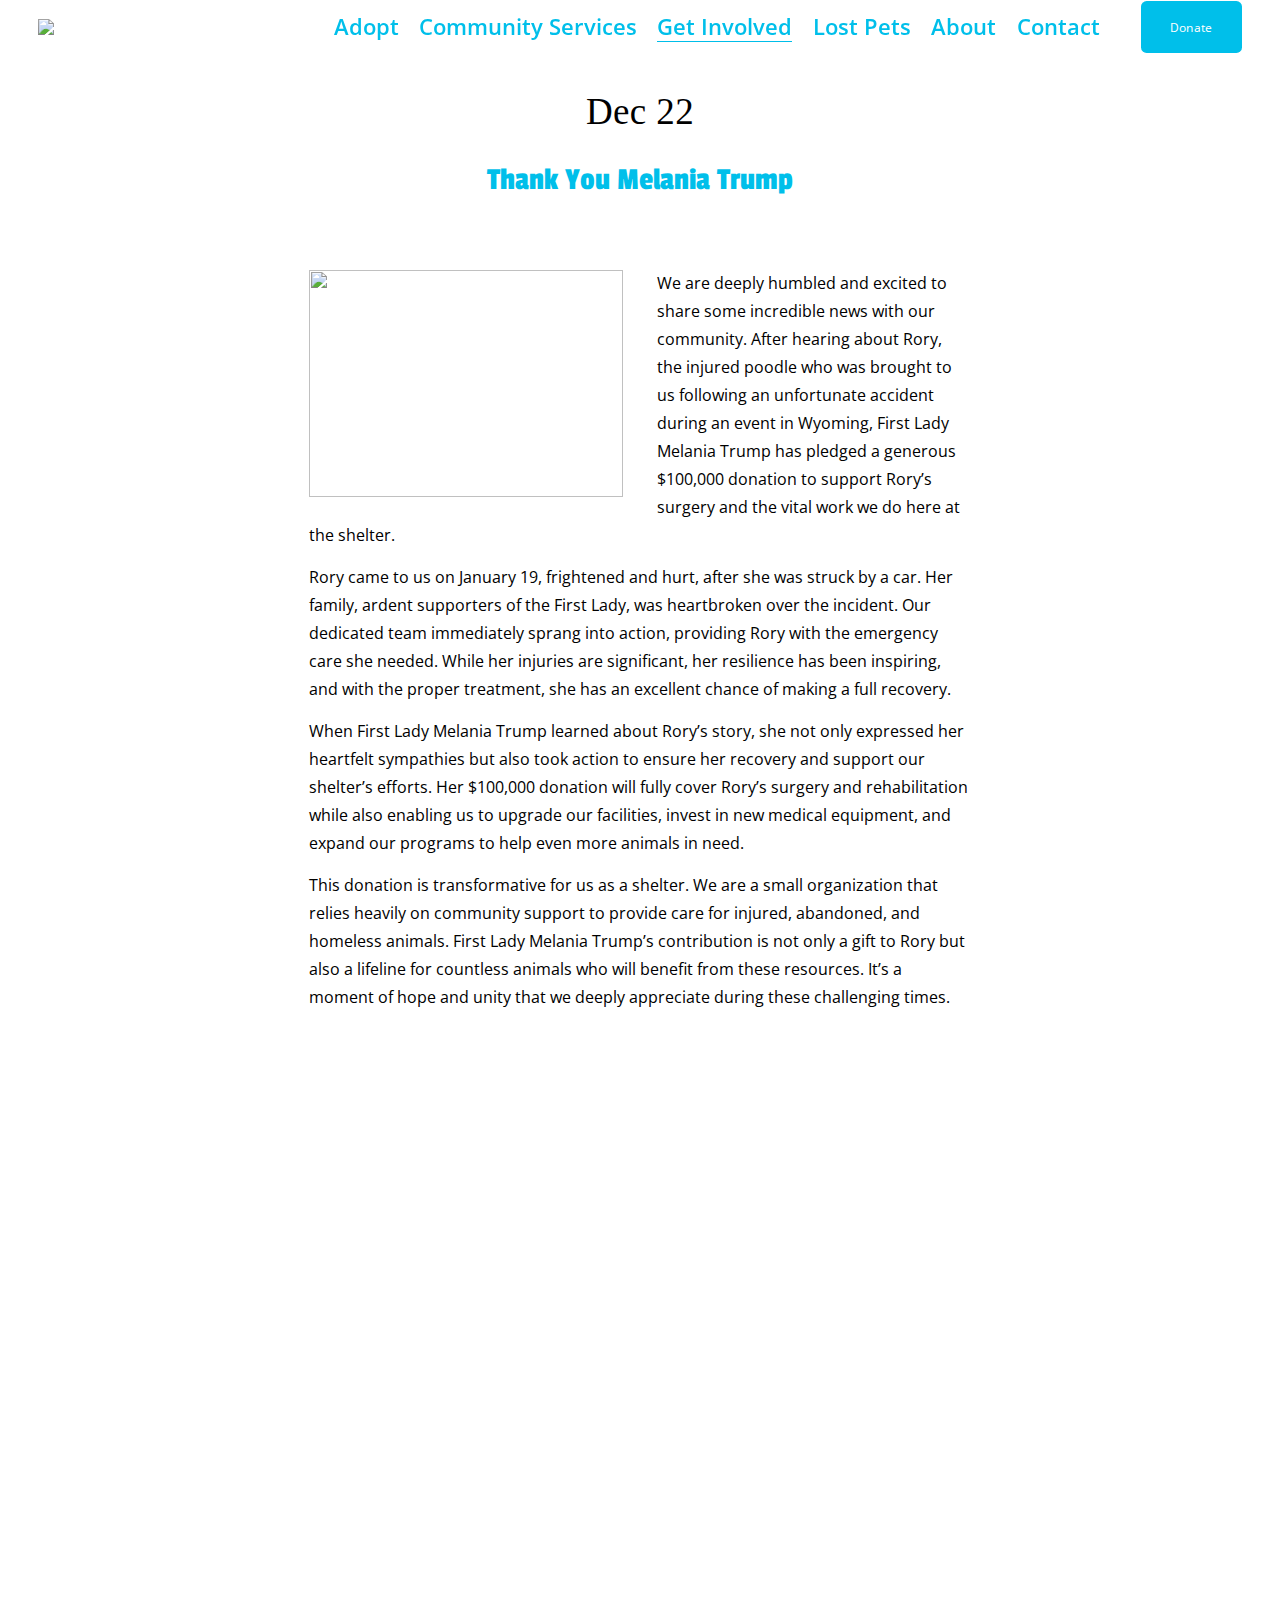
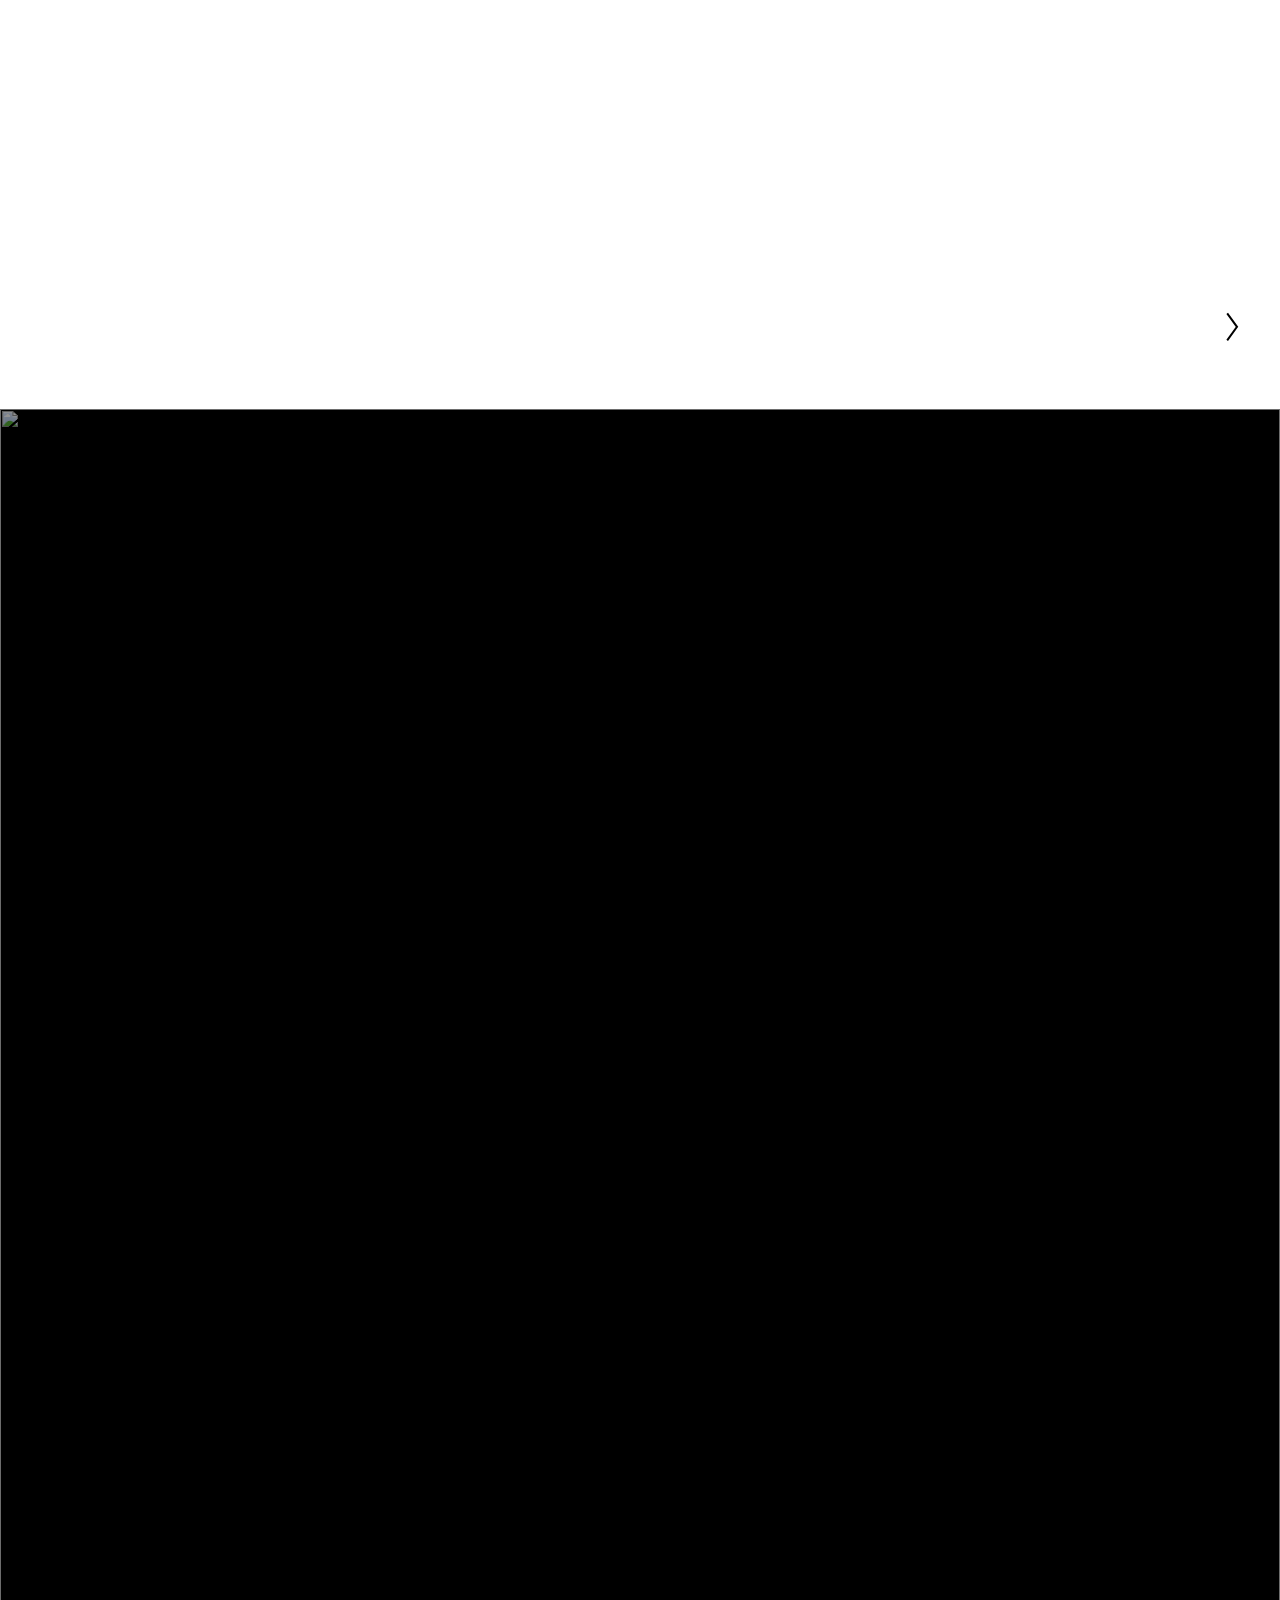
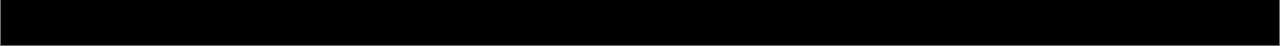
==== news/blog/thank-you-melania-tump-and-foundation-for-your-pledge-of-100-thousand/index.html @ 90c7878b "Add files via upload" ====
<!DOCTYPE html><html xmlns:og="http://opengraphprotocol.org/schema/" xmlns:fb="http://www.facebook.com/2008/fbml" lang="en-US"><head>
    <meta http-equiv="X-UA-Compatible" content="IE=edge,chrome=1">
    <meta name="viewport" content="width=device-width, initial-scale=1">
    <!-- This is Squarespace. --><!-- psc-cas -->
<base href="">
<meta charset="utf-8">
<title>Thank You Melania Trump — Cheyenne Animal Shelter</title>
<meta http-equiv="Accept-CH" content="Sec-CH-UA-Platform-Version, Sec-CH-UA-Model"><link rel="icon" type="image/x-icon" href="favicon.ico">
<link rel="canonical" href="https://www.cheyenneanimalshelter.org/news/from-trapped-to-treasured">
<meta property="og:site_name" content="Cheyenne Animal Shelter">
<meta property="og:title" content="Thank You Melania Trump — Cheyenne Animal Shelter">
<meta property="og:latitude" content="40.7207559">
<meta property="og:longitude" content="-74.0007613">
<meta property="og:locality" content="">
<meta property="og:url" content="https://www.cheyenneanimalshelter.org/news/from-trapped-to-treasured">
<meta property="og:type" content="article">
<meta property="og:description" content="We are deeply humbled and excited to share some incredible news with our community. After hearing about Rory, the injured poodle who was brought to us following an unfortunate accident during an event in Wyoming, First Lady Melania Trump has pledged a generous $100,000 donation to support Rory’s surgery and the vital work we do here at the shelter.  I was strolling around town, looking for a warm place to nap when I came across this weird contraption, apparently called a ‘bear trap’ by you humans. I’m a little too curious for my own good sometimes a">
<meta property="og:image" content="images/mel">
<meta property="og:image:width" content="1080">
<meta property="og:image:height" content="1080">
<meta itemprop="name" content="Thank You Melania Trump — Cheyenne Animal Shelter">
<meta itemprop="url" content="https://www.cheyenneanimalshelter.org/news/from-trapped-to-treasured">
<meta itemprop="description" content="We are deeply humbled and excited to share some incredible news with our community. After hearing about Rory, the injured poodle who was brought to us following an unfortunate accident during an event in Wyoming, First Lady Melania Trump has pledged a generous $100,000 donation to support Rory’s surgery and the vital work we do here at the shelter.  I was strolling around town, looking for a warm place to nap when I came across this weird contraption, apparently called a ‘bear trap’ by you humans. I’m a little too curious for my own good sometimes a">
<meta itemprop="thumbnailUrl" content="https://i.ibb.co/QdrwmRv/Image-22-1-2025-at-3-11-pm.jpg?format=1500w">
<link rel="image_src" href="https://i.ibb.co/QdrwmRv/Image-22-1-2025-at-3-11-pm.jpg?format=1500w">
<meta itemprop="image" content="https://i.ibb.co/QdrwmRv/Image-22-1-2025-at-3-11-pm.jpg?format=1500w">
<meta itemprop="author" content="Kayla Hahn">
<meta itemprop="datePublished" content="2024-12-10T10:32:18-0700">
<meta itemprop="dateModified" content="2024-12-10T10:35:57-0700">
<meta itemprop="headline" content="Thank You Melania Trump">
<meta itemprop="publisher" content="Cheyenne Animal Shelter">
<meta name="twitter:title" content="Thank You Melania Trump — Cheyenne Animal Shelter">
<meta name="twitter:image" content="https://i.ibb.co/QdrwmRv/Image-22-1-2025-at-3-11-pm.jpg?format=1500w">
<meta name="twitter:url" content="https://www.cheyenneanimalshelter.org/news/from-trapped-to-treasured">
<meta name="twitter:card" content="summary">
<meta name="twitter:description" content="We are deeply humbled and excited to share some incredible news with our community. After hearing about Rory, the injured poodle who was brought to us following an unfortunate accident during an event in Wyoming, First Lady Melania Trump has pledged a generous $100,000 donation to support Rory’s surgery and the vital work we do here at the shelter.  I was strolling around town, looking for a warm place to nap when I came across this weird contraption, apparently called a ‘bear trap’ by you humans. I’m a little too curious for my own good sometimes a">
<meta name="description" content="">
<link rel="preconnect" href="https://images.squarespace-cdn.com">
<script type="text/javascript" src="Roh_NiLzFFQTZVW0Lp-9"></script>
<script type="text/javascript">try{Typekit.load();}catch(e){}</script>
<link rel="stylesheet" type="text/css" href="https://fonts.googleapis.com/css2?family=Acme:wght@400&family=Lora:wght@400&family=Open+Sans:ital,wght@0,400;0,600;0,700;1,400;1,700&family=Passion+One:wght@400;700">
<script type="text/javascript" crossorigin="anonymous" defer="true" nomodule="nomodule" src="js/legacy.js"></script>
<script type="text/javascript" crossorigin="anonymous" defer="true" src="js/modern.js"></script>
<script type="text/javascript">SQUARESPACE_ROLLUPS = {};</script>
<script>(function(rollups, name) { if (!rollups[name]) { rollups[name] = {}; } rollups[name].js = ["//assets.squarespace.com/universal/scripts-compressed/extract-css-runtime-8b7922aa48d08381b3be-min.en-US.js"]; })(SQUARESPACE_ROLLUPS, 'squarespace-extract_css_runtime');</script>
<script crossorigin="anonymous" src="js/extract-css-runtime-8b7922aa48d08381b3be-min.en-US.js" defer=""></script><script>(function(rollups, name) { if (!rollups[name]) { rollups[name] = {}; } rollups[name].js = ["//assets.squarespace.com/universal/scripts-compressed/extract-css-moment-js-vendor-6c569122bfa66a51a056-min.en-US.js"]; })(SQUARESPACE_ROLLUPS, 'squarespace-extract_css_moment_js_vendor');</script>
<script crossorigin="anonymous" src="js/extract-css-moment-js-vendor-6c569122bfa66a51a056-min.en-US.js" defer=""></script><script>(function(rollups, name) { if (!rollups[name]) { rollups[name] = {}; } rollups[name].js = ["//assets.squarespace.com/universal/scripts-compressed/cldr-resource-pack-457f4d444e0242501efb-min.en-US.js"]; })(SQUARESPACE_ROLLUPS, 'squarespace-cldr_resource_pack');</script>
<script crossorigin="anonymous" src="js/cldr-resource-pack-457f4d444e0242501efb-min.en-US.js" defer=""></script><script>(function(rollups, name) { if (!rollups[name]) { rollups[name] = {}; } rollups[name].js = ["//assets.squarespace.com/universal/scripts-compressed/common-vendors-stable-61293f01d648eef165fc-min.en-US.js"]; })(SQUARESPACE_ROLLUPS, 'squarespace-common_vendors_stable');</script>
<script crossorigin="anonymous" src="js/common-vendors-stable-61293f01d648eef165fc-min.en-US.js" defer=""></script><script>(function(rollups, name) { if (!rollups[name]) { rollups[name] = {}; } rollups[name].js = ["//assets.squarespace.com/universal/scripts-compressed/common-vendors-e7f2572a1c2453ee6105-min.en-US.js"]; })(SQUARESPACE_ROLLUPS, 'squarespace-common_vendors');</script>
<script crossorigin="anonymous" src="js/common-vendors-e7f2572a1c2453ee6105-min.en-US.js" defer=""></script><script>(function(rollups, name) { if (!rollups[name]) { rollups[name] = {}; } rollups[name].js = ["//assets.squarespace.com/universal/scripts-compressed/common-40d9ae735d097c288665-min.en-US.js"]; })(SQUARESPACE_ROLLUPS, 'squarespace-common');</script>
<script crossorigin="anonymous" src="js/common-40d9ae735d097c288665-min.en-US.js" defer=""></script><script>(function(rollups, name) { if (!rollups[name]) { rollups[name] = {}; } rollups[name].js = ["//assets.squarespace.com/universal/scripts-compressed/performance-c9840160a478a009c9ee-min.en-US.js"]; })(SQUARESPACE_ROLLUPS, 'squarespace-performance');</script>
<script crossorigin="anonymous" src="js/performance-c9840160a478a009c9ee-min.en-US.js" defer=""></script><script data-name="static-context">Static = window.Static || {}; Static.SQUARESPACE_CONTEXT = {"betaFeatureFlags":["i18n_beta_website_locales","new_stacked_index","member_areas_feature","override_block_styles","contacts_and_campaigns_redesign","campaigns_thumbnail_layout","campaigns_discount_section_in_automations","supports_versioned_template_assets","scripts_defer","campaigns_new_image_layout_picker","order_status_page_checkout_landing_enabled","campaigns_discount_section_in_blasts","nested_categories","marketing_landing_page","collection_typename_switching","campaigns_import_discounts","marketing_automations","themes"],"facebookAppId":"314192535267336","facebookApiVersion":"v6.0","rollups":{"squarespace-announcement-bar":{"js":"//assets.squarespace.com/universal/scripts-compressed/announcement-bar-9cb26fc4695cb2e9cbc0-min.en-US.js"},"squarespace-audio-player":{"css":"//assets.squarespace.com/universal/styles-compressed/audio-player-ef238f99d44a3bdc6fbe-min.en-US.css","js":"//assets.squarespace.com/universal/scripts-compressed/audio-player-95899ff83724d2272983-min.en-US.js"},"squarespace-blog-collection-list":{"css":"//assets.squarespace.com/universal/styles-compressed/blog-collection-list-8ec841cacfb75d4282f4-min.en-US.css","js":"//assets.squarespace.com/universal/scripts-compressed/blog-collection-list-93d51fbe4a919163e8fd-min.en-US.js"},"squarespace-calendar-block-renderer":{"css":"//assets.squarespace.com/universal/styles-compressed/calendar-block-renderer-10dac239e5ffd3b32e9c-min.en-US.css","js":"//assets.squarespace.com/universal/scripts-compressed/calendar-block-renderer-8f824dc60a9aa7a7af45-min.en-US.js"},"squarespace-chartjs-helpers":{"css":"//assets.squarespace.com/universal/styles-compressed/chartjs-helpers-9e75b5d75bb5cb4c1f67-min.en-US.css","js":"//assets.squarespace.com/universal/scripts-compressed/chartjs-helpers-6b9f6b89500ba5314038-min.en-US.js"},"squarespace-comments":{"css":"//assets.squarespace.com/universal/styles-compressed/comments-a0d9356d7c1596ab2c53-min.en-US.css","js":"//assets.squarespace.com/universal/scripts-compressed/comments-0533adb981eeb91fff37-min.en-US.js"},"squarespace-custom-css-popup":{"css":"//assets.squarespace.com/universal/styles-compressed/custom-css-popup-be4fee62a9ab8840b22d-min.en-US.css","js":"//assets.squarespace.com/universal/scripts-compressed/custom-css-popup-b047db7253b4ec512653-min.en-US.js"},"squarespace-dialog":{"css":"//assets.squarespace.com/universal/styles-compressed/dialog-2dcac307baebe70727dc-min.en-US.css","js":"//assets.squarespace.com/universal/scripts-compressed/dialog-5ac543fc9c0439bb1c12-min.en-US.js"},"squarespace-events-collection":{"css":"//assets.squarespace.com/universal/styles-compressed/events-collection-10dac239e5ffd3b32e9c-min.en-US.css","js":"//assets.squarespace.com/universal/scripts-compressed/events-collection-380c13f857de2b7e9bf8-min.en-US.js"},"squarespace-form-rendering-utils":{"js":"//assets.squarespace.com/universal/scripts-compressed/form-rendering-utils-a4d56e222cef4ece9d02-min.en-US.js"},"squarespace-forms":{"css":"//assets.squarespace.com/universal/styles-compressed/forms-b952cddb94c5d471b8d3-min.en-US.css","js":"//assets.squarespace.com/universal/scripts-compressed/forms-e45784ae76245c04a19e-min.en-US.js"},"squarespace-gallery-collection-list":{"css":"//assets.squarespace.com/universal/styles-compressed/gallery-collection-list-8ec841cacfb75d4282f4-min.en-US.css","js":"//assets.squarespace.com/universal/scripts-compressed/gallery-collection-list-8ab6d60c33aaa9220d48-min.en-US.js"},"squarespace-image-zoom":{"css":"//assets.squarespace.com/universal/styles-compressed/image-zoom-8ec841cacfb75d4282f4-min.en-US.css","js":"//assets.squarespace.com/universal/scripts-compressed/image-zoom-fde0b4da7f2332d3851c-min.en-US.js"},"squarespace-pinterest":{"css":"//assets.squarespace.com/universal/styles-compressed/pinterest-8ec841cacfb75d4282f4-min.en-US.css","js":"//assets.squarespace.com/universal/scripts-compressed/pinterest-f918512adfec7113f8f0-min.en-US.js"},"squarespace-popup-overlay":{"css":"//assets.squarespace.com/universal/styles-compressed/popup-overlay-e89b4cc96c222ed66c64-min.en-US.css","js":"//assets.squarespace.com/universal/scripts-compressed/popup-overlay-296cf9a4f8868ef2e439-min.en-US.js"},"squarespace-product-quick-view":{"css":"//assets.squarespace.com/universal/styles-compressed/product-quick-view-2f87c3dcb76ca485179d-min.en-US.css","js":"//assets.squarespace.com/universal/scripts-compressed/product-quick-view-47a8a8ad4cc8b5d4a37e-min.en-US.js"},"squarespace-products-collection-item-v2":{"css":"//assets.squarespace.com/universal/styles-compressed/products-collection-item-v2-8ec841cacfb75d4282f4-min.en-US.css","js":"//assets.squarespace.com/universal/scripts-compressed/products-collection-item-v2-921b8aa24f5746dfa032-min.en-US.js"},"squarespace-products-collection-list-v2":{"css":"//assets.squarespace.com/universal/styles-compressed/products-collection-list-v2-8ec841cacfb75d4282f4-min.en-US.css","js":"//assets.squarespace.com/universal/scripts-compressed/products-collection-list-v2-52403235629e0d8a003b-min.en-US.js"},"squarespace-search-page":{"css":"//assets.squarespace.com/universal/styles-compressed/search-page-917382e71b023cec7555-min.en-US.css","js":"//assets.squarespace.com/universal/scripts-compressed/search-page-acfb9b07f57b7982d2ac-min.en-US.js"},"squarespace-search-preview":{"js":"//assets.squarespace.com/universal/scripts-compressed/search-preview-da6effd83c7a272ff56d-min.en-US.js"},"squarespace-simple-liking":{"css":"//assets.squarespace.com/universal/styles-compressed/simple-liking-4279cc7bb78333b8db43-min.en-US.css","js":"//assets.squarespace.com/universal/scripts-compressed/simple-liking-cede7154e30542cabab1-min.en-US.js"},"squarespace-social-buttons":{"css":"//assets.squarespace.com/universal/styles-compressed/social-buttons-3a7d186e7e5e3b30911b-min.en-US.css","js":"//assets.squarespace.com/universal/scripts-compressed/social-buttons-aac54754362c52ecb07f-min.en-US.js"},"squarespace-tourdates":{"css":"//assets.squarespace.com/universal/styles-compressed/tourdates-8ec841cacfb75d4282f4-min.en-US.css","js":"//assets.squarespace.com/universal/scripts-compressed/tourdates-9520718c7034a6f10233-min.en-US.js"},"squarespace-website-overlays-manager":{"css":"//assets.squarespace.com/universal/styles-compressed/website-overlays-manager-efd3c12d460f58781eb3-min.en-US.css","js":"//assets.squarespace.com/universal/scripts-compressed/website-overlays-manager-8170d08f61ac4d68ce3c-min.en-US.js"}},"pageType":50,"website":{"id":"620d1ffdd56b9930bb64ab68","identifier":"psc-cas","websiteType":1,"contentModifiedOn":1737487364000,"cloneable":false,"hasBeenCloneable":false,"siteStatus":{},"language":"en-US","timeZone":"America/Denver","machineTimeZoneOffset":-25200000,"timeZoneOffset":-25200000,"timeZoneAbbr":"MST","siteTitle":"Cheyenne Animal Shelter","fullSiteTitle":"Thank You Melania Trump \u2014 Cheyenne Animal Shelter","siteDescription":"","logoImageId":"620d4006ecfad61091fcb24c","mobileLogoImageId":"620d40400847df45538497c0","shareButtonOptions":{"1":true,"8":true,"3":true,"2":true,"6":true,"7":true,"4":true},"logoImageUrl":"//images.squarespace-cdn.com/content/v1/620d1ffdd56b9930bb64ab68/0fbe0a13-2cb2-41bc-bc2c-dae8eacb26d1/CAS-Logo-Horiz-RGB.png","mobileLogoImageUrl":"//images.squarespace-cdn.com/content/v1/620d1ffdd56b9930bb64ab68/5ab94f22-4a3d-49de-9d6d-a248e7d02738/CAS-Logo-Horiz-RGB.png","authenticUrl":"https://www.cheyenneanimalshelter.org","internalUrl":"https://psc-cas.squarespace.com","baseUrl":"https://www.cheyenneanimalshelter.org","primaryDomain":"www.cheyenneanimalshelter.org","sslSetting":3,"isHstsEnabled":true,"socialAccounts":[{"serviceId":64,"screenname":"Instagram","addedOn":1645027325202,"profileUrl":"https://www.instagram.com/cheyenneanimalshelter/?hl=en","iconEnabled":true,"serviceName":"instagram-unauth"},{"serviceId":60,"screenname":"Facebook","addedOn":1645027325207,"profileUrl":"https://www.facebook.com/CheyenneAnimalShelter/","iconEnabled":true,"serviceName":"facebook-unauth"},{"serviceId":74,"screenname":"URL","addedOn":1647015214190,"profileUrl":"https://www.tiktok.com/@cheyenneanimalshelter","iconEnabled":true,"serviceName":"url"},{"serviceId":69,"screenname":"YouTube","addedOn":1731111531736,"profileUrl":"https://www.youtube.com/@cheyenneanimalshelter","iconEnabled":true,"serviceName":"youtube-unauth"}],"typekitId":"","statsMigrated":false,"imageMetadataProcessingEnabled":false,"screenshotId":"2883bc8c9a8fa8b2156a9bbc1cebb8fbd3d5d19620fb4c2f2b81d04b9ad51da1","captchaSettings":{"siteKey":"6LewGDwiAAAAALSgR3v-31lbm7KQcTGh9385kDaq","enabledForDonations":false},"showOwnerLogin":false},"websiteSettings":{"id":"620d1ffdd56b9930bb64ab9a","websiteId":"620d1ffdd56b9930bb64ab68","subjects":[],"country":"US","state":"CO","simpleLikingEnabled":true,"mobileInfoBarSettings":{"isContactEmailEnabled":false,"isContactPhoneNumberEnabled":false,"isLocationEnabled":false,"isBusinessHoursEnabled":false},"announcementBarSettings":{"style":1,"text":"<p data-rte-preserve-empty=\"true\" style=\"white-space:pre-wrap;\">The Cheyenne Animal Shelter will be closed on Monday, January 20th, in honor of Martin Luther King Jr. Day. All Shelter services will resume as normal on Tuesday, January 21st, at noon. Thank you for your support.</p>"},"popupOverlaySettings":{"style":1,"showOnScroll":true,"scrollPercentage":25,"showOnTimer":true,"timerDelay":0,"showUntilSignup":false,"displayFrequency":1,"enableMobile":true,"enabledPages":[],"showOnAllPages":true,"version":3},"commentLikesAllowed":true,"commentAnonAllowed":true,"commentThreaded":true,"commentApprovalRequired":false,"commentAvatarsOn":true,"commentSortType":2,"commentFlagThreshold":0,"commentFlagsAllowed":true,"commentEnableByDefault":true,"commentDisableAfterDaysDefault":0,"disqusShortname":"","commentsEnabled":false,"businessHours":{},"storeSettings":{"returnPolicy":null,"termsOfService":null,"privacyPolicy":null,"expressCheckout":false,"continueShoppingLinkUrl":"/","useLightCart":false,"showNoteField":false,"shippingCountryDefaultValue":"US","billToShippingDefaultValue":false,"showShippingPhoneNumber":true,"isShippingPhoneRequired":false,"showBillingPhoneNumber":true,"isBillingPhoneRequired":false,"currenciesSupported":["USD","CAD","GBP","AUD","EUR","CHF","NOK","SEK","DKK","NZD","SGD","MXN","HKD","CZK","ILS","MYR","RUB","PHP","PLN","THB","BRL","ARS","COP","IDR","INR","JPY","ZAR"],"defaultCurrency":"USD","selectedCurrency":"USD","measurementStandard":1,"showCustomCheckoutForm":false,"checkoutPageMarketingOptInEnabled":true,"enableMailingListOptInByDefault":false,"sameAsRetailLocation":false,"merchandisingSettings":{"scarcityEnabledOnProductItems":false,"scarcityEnabledOnProductBlocks":false,"scarcityMessageType":"DEFAULT_SCARCITY_MESSAGE","scarcityThreshold":10,"multipleQuantityAllowedForServices":true,"restockNotificationsEnabled":false,"restockNotificationsSuccessText":"","restockNotificationsMailingListSignUpEnabled":false,"relatedProductsEnabled":false,"relatedProductsOrdering":"random","soldOutVariantsDropdownDisabled":false,"productComposerOptedIn":false,"productComposerABTestOptedOut":false,"productReviewsEnabled":false,"displayImportedProductReviewsEnabled":false,"hasOptedToCollectNativeReviews":false},"minimumOrderSubtotalEnabled":false,"isLive":false,"multipleQuantityAllowedForServices":true},"useEscapeKeyToLogin":false,"ssBadgeType":1,"ssBadgePosition":4,"ssBadgeVisibility":1,"ssBadgeDevices":1,"pinterestOverlayOptions":{"mode":"disabled"},"ampEnabled":false,"userAccountsSettings":{"loginAllowed":false,"signupAllowed":false}},"cookieSettings":{"isCookieBannerEnabled":false,"isRestrictiveCookiePolicyEnabled":false,"cookieBannerText":"","cookieBannerTheme":"","cookieBannerVariant":"","cookieBannerPosition":"","cookieBannerCtaVariant":"","cookieBannerCtaText":"","cookieBannerAcceptType":"OPT_IN","cookieBannerOptOutCtaText":"","cookieBannerHasOptOut":false,"cookieBannerHasManageCookies":true,"cookieBannerManageCookiesLabel":"","cookieBannerSavedPreferencesText":"","cookieBannerSavedPreferencesLayout":"PILL"},"websiteCloneable":false,"collection":{"title":"Shelter Blog and News","id":"620d21613042813c6dfa551e","fullUrl":"/news","type":1,"permissionType":1},"item":{"title":"Thank You Melania Trump","id":"675879edbf34dc5b245f0461","fullUrl":"/news/from-trapped-to-treasured","publicCommentCount":0,"commentState":2,"recordType":1},"subscribed":false,"appDomain":"squarespace.com","templateTweakable":true,"tweakJSON":{"form-use-theme-colors":"false","header-logo-height":"198px","header-mobile-logo-max-height":"107px","header-vert-padding":"0.1vw","header-width":"Full","maxPageWidth":"2000px","pagePadding":"3vw","tweak-blog-alternating-side-by-side-image-aspect-ratio":"1:1 Square","tweak-blog-alternating-side-by-side-image-spacing":"6%","tweak-blog-alternating-side-by-side-meta-spacing":"20px","tweak-blog-alternating-side-by-side-primary-meta":"Categories","tweak-blog-alternating-side-by-side-read-more-spacing":"20px","tweak-blog-alternating-side-by-side-secondary-meta":"Date","tweak-blog-basic-grid-columns":"3","tweak-blog-basic-grid-image-aspect-ratio":"1:1 Square","tweak-blog-basic-grid-image-spacing":"50px","tweak-blog-basic-grid-meta-spacing":"37px","tweak-blog-basic-grid-primary-meta":"Date","tweak-blog-basic-grid-read-more-spacing":"0px","tweak-blog-basic-grid-secondary-meta":"None","tweak-blog-item-custom-width":"55","tweak-blog-item-show-author-profile":"false","tweak-blog-item-width":"Custom","tweak-blog-masonry-columns":"2","tweak-blog-masonry-horizontal-spacing":"150px","tweak-blog-masonry-image-spacing":"40px","tweak-blog-masonry-meta-spacing":"20px","tweak-blog-masonry-primary-meta":"Categories","tweak-blog-masonry-read-more-spacing":"11px","tweak-blog-masonry-secondary-meta":"None","tweak-blog-masonry-vertical-spacing":"110px","tweak-blog-side-by-side-image-aspect-ratio":"1:1 Square","tweak-blog-side-by-side-image-spacing":"6%","tweak-blog-side-by-side-meta-spacing":"20px","tweak-blog-side-by-side-primary-meta":"Categories","tweak-blog-side-by-side-read-more-spacing":"20px","tweak-blog-side-by-side-secondary-meta":"Date","tweak-blog-single-column-image-spacing":"50px","tweak-blog-single-column-meta-spacing":"30px","tweak-blog-single-column-primary-meta":"Categories","tweak-blog-single-column-read-more-spacing":"30px","tweak-blog-single-column-secondary-meta":"Date","tweak-events-stacked-show-thumbnails":"true","tweak-events-stacked-thumbnail-size":"3:2 Standard","tweak-fixed-header":"true","tweak-fixed-header-style":"Basic","tweak-global-animations-animation-curve":"ease","tweak-global-animations-animation-delay":"0.6s","tweak-global-animations-animation-duration":"0.90s","tweak-global-animations-animation-style":"fade","tweak-global-animations-animation-type":"fade","tweak-global-animations-complexity-level":"detailed","tweak-global-animations-enabled":"true","tweak-portfolio-grid-basic-custom-height":"50","tweak-portfolio-grid-overlay-custom-height":"50","tweak-portfolio-hover-follow-acceleration":"10%","tweak-portfolio-hover-follow-animation-duration":"Medium","tweak-portfolio-hover-follow-animation-type":"Fade","tweak-portfolio-hover-follow-delimiter":"Hyphen","tweak-portfolio-hover-follow-front":"false","tweak-portfolio-hover-follow-layout":"Inline","tweak-portfolio-hover-follow-size":"93","tweak-portfolio-hover-follow-text-spacing-x":"1.5","tweak-portfolio-hover-follow-text-spacing-y":"1.5","tweak-portfolio-hover-static-animation-duration":"Medium","tweak-portfolio-hover-static-animation-type":"Scale Up","tweak-portfolio-hover-static-delimiter":"Forward Slash","tweak-portfolio-hover-static-front":"false","tweak-portfolio-hover-static-layout":"Stacked","tweak-portfolio-hover-static-size":"75","tweak-portfolio-hover-static-text-spacing-x":"1.5","tweak-portfolio-hover-static-text-spacing-y":"1.5","tweak-portfolio-index-background-animation-duration":"Medium","tweak-portfolio-index-background-animation-type":"Fade","tweak-portfolio-index-background-custom-height":"50","tweak-portfolio-index-background-delimiter":"None","tweak-portfolio-index-background-height":"Large","tweak-portfolio-index-background-horizontal-alignment":"Center","tweak-portfolio-index-background-link-format":"Stacked","tweak-portfolio-index-background-persist":"false","tweak-portfolio-index-background-vertical-alignment":"Middle","tweak-portfolio-index-background-width":"Full","tweak-product-basic-item-click-action":"None","tweak-product-basic-item-gallery-aspect-ratio":"3:4 Three-Four (Vertical)","tweak-product-basic-item-gallery-design":"Slideshow","tweak-product-basic-item-gallery-width":"50%","tweak-product-basic-item-hover-action":"None","tweak-product-basic-item-image-spacing":"2vw","tweak-product-basic-item-image-zoom-factor":"2","tweak-product-basic-item-product-variant-display":"Dropdown","tweak-product-basic-item-thumbnail-placement":"Side","tweak-product-basic-item-variant-picker-layout":"Dropdowns","tweak-products-add-to-cart-button":"false","tweak-products-columns":"2","tweak-products-gutter-column":"2vw","tweak-products-gutter-row":"2vw","tweak-products-header-text-alignment":"Middle","tweak-products-image-aspect-ratio":"2:3 Standard (Vertical)","tweak-products-image-text-spacing":"0.5vw","tweak-products-mobile-columns":"1","tweak-products-text-alignment":"Left","tweak-products-width":"Full","tweak-transparent-header":"false"},"templateId":"5c5a519771c10ba3470d8101","templateVersion":"7.1","pageFeatures":[1,2,4],"gmRenderKey":"QUl6YVN5Q0JUUk9xNkx1dkZfSUUxcjQ2LVQ0QWVUU1YtMGQ3bXk4","templateScriptsRootUrl":"https://static1.squarespace.com/static/vta/5c5a519771c10ba3470d8101/scripts/","impersonatedSession":false,"tzData":{"zones":[[-420,"US","M%sT",null]],"rules":{"US":[[1967,2006,null,"Oct","lastSun","2:00","0","S"],[1987,2006,null,"Apr","Sun>=1","2:00","1:00","D"],[2007,"max",null,"Mar","Sun>=8","2:00","1:00","D"],[2007,"max",null,"Nov","Sun>=1","2:00","0","S"]]}},"showAnnouncementBar":false,"recaptchaEnterpriseContext":{"recaptchaEnterpriseSiteKey":"6LdDFQwjAAAAAPigEvvPgEVbb7QBm-TkVJdDTlAv"},"i18nContext":{"timeZoneData":{"id":"America/Denver","name":"Mountain Time"}},"env":"PRODUCTION"};</script><link rel="alternate" type="application/rss+xml" title="RSS Feed" href="https://www.cheyenneanimalshelter.org/news?format=rss">
<script type="application/ld+json">{"url":"https://www.cheyenneanimalshelter.org","name":"Cheyenne Animal Shelter","description":"","image":"//images.squarespace-cdn.com/content/v1/620d1ffdd56b9930bb64ab68/0fbe0a13-2cb2-41bc-bc2c-dae8eacb26d1/CAS-Logo-Horiz-RGB.png","@context":"http://schema.org","@type":"WebSite"}</script><script type="application/ld+json">{"image":"https://static1.squarespace.com/static/620d1ffdd56b9930bb64ab68/t/620d4006ecfad61091fcb24c/1737487364000/","openingHours":"","@context":"http://schema.org","@type":"LocalBusiness"}</script><script type="application/ld+json">{"name":"Thank You Melania Trump \u2014 Cheyenne Animal Shelter","url":"https://www.cheyenneanimalshelter.org/news/from-trapped-to-treasured","datePublished":"2024-12-10T10:32:18-0700","dateModified":"2024-12-10T10:35:57-0700","headline":"Thank You Melania Trump","author":"Kayla Hahn","publisher":{"name":"Cheyenne Animal Shelter","logo":{"@type":"ImageObject","url":"https://static1.squarespace.com/static/620d1ffdd56b9930bb64ab68/t/620d4006ecfad61091fcb24c/1737487364000/"},"@context":"http://schema.org","@type":"Organization"},"image":"https://i.ibb.co/QdrwmRv/Image-22-1-2025-at-3-11-pm.jpg?format=1500w","@context":"http://schema.org","@type":"Article"}</script><link rel="stylesheet" type="text/css" href="css/site.css"><!-- Meta Pixel Code -->
<script>
!function(f,b,e,v,n,t,s)
{if(f.fbq)return;n=f.fbq=function(){n.callMethod?
n.callMethod.apply(n,arguments):n.queue.push(arguments)};
if(!f._fbq)f._fbq=n;n.push=n;n.loaded=!0;n.version='2.0';
n.queue=[];t=b.createElement(e);t.async=!0;
t.src=v;s=b.getElementsByTagName(e)[0];
s.parentNode.insertBefore(t,s)}(window, document,'script',
'https://connect.facebook.net/en_US/fbevents.js');
fbq('init', '2467807380043258');
fbq('track', 'PageView');
</script>
<noscript><img height="1" width="1" style="display:none"
src="https://www.facebook.com/tr?id=2467807380043258&ev=PageView&noscript=1"
/></noscript>
<!-- End Meta Pixel Code --><script type="text/javascript" src="js/cheyenne_animal_shelter.js"></script><script>Static.COOKIE_BANNER_CAPABLE = true;</script>
<script async="" src="https://www.googletagmanager.com/gtag/js?id=G-WKHBJNEYP3"></script><script>window.dataLayer = window.dataLayer || [];function gtag(){dataLayer.push(arguments);}gtag('js', new Date());gtag('set', 'developer_id.dZjQwMz', true);gtag('config', 'G-WKHBJNEYP3');</script><script>!function(f,b,e,v,n,t,s){if(f.fbq)return;n=f.fbq=function(){n.callMethod?n.callMethod.apply(n,arguments):n.queue.push(arguments)};if(!f._fbq)f._fbq=n;n.push=n;n.loaded=!0;n.version='2.0';n.agent='plsquarespace';n.queue=[];t=b.createElement(e);t.async=!0;t.src=v;s=b.getElementsByTagName(e)[0];s.parentNode.insertBefore(t,s)}(window,document,'script','https://connect.facebook.net/en_US/fbevents.js');fbq('init', '2467807380043258');fbq('track', "PageView");</script><!-- End of Squarespace Headers -->
    <link rel="stylesheet" type="text/css" href="css/static.css">
  </head>

  <body id="item-675879edbf34dc5b245f0461" class="
      primary-button-style-solid primary-button-shape-rounded secondary-button-style-solid secondary-button-shape-rounded tertiary-button-style-solid tertiary-button-shape-rounded  form-field-style-solid form-field-shape-rounded form-field-border-all form-field-checkbox-type-icon form-field-checkbox-fill-solid form-field-checkbox-color-normal form-field-checkbox-shape-rounded form-field-checkbox-layout-fit form-field-radio-type-icon form-field-radio-fill-solid form-field-radio-color-normal form-field-radio-shape-rounded form-field-radio-layout-fit form-field-survey-fill-solid form-field-survey-color-normal form-field-survey-shape-rounded form-field-hover-focus-accent form-submit-button-style-ellipsis header-overlay-alignment-center header-width-full  tweak-fixed-header tweak-fixed-header-style-basic tweak-blog-alternating-side-by-side-width-full tweak-blog-alternating-side-by-side-image-aspect-ratio-11-square tweak-blog-alternating-side-by-side-text-alignment-left tweak-blog-alternating-side-by-side-read-more-style-show tweak-blog-alternating-side-by-side-image-text-alignment-middle tweak-blog-alternating-side-by-side-delimiter-bullet tweak-blog-alternating-side-by-side-meta-position-top tweak-blog-alternating-side-by-side-primary-meta-categories tweak-blog-alternating-side-by-side-secondary-meta-date tweak-blog-alternating-side-by-side-excerpt-show tweak-blog-basic-grid-width-full tweak-blog-basic-grid-image-aspect-ratio-11-square tweak-blog-basic-grid-text-alignment-left tweak-blog-basic-grid-delimiter-bullet tweak-blog-basic-grid-image-placement-above tweak-blog-basic-grid-read-more-style-show tweak-blog-basic-grid-primary-meta-date tweak-blog-basic-grid-secondary-meta-none tweak-blog-basic-grid-excerpt-show tweak-blog-item-width-custom tweak-blog-item-text-alignment-center tweak-blog-item-meta-position-above-title tweak-blog-item-show-categories tweak-blog-item-show-date   tweak-blog-item-delimiter-bullet tweak-blog-masonry-width-full tweak-blog-masonry-text-alignment-center tweak-blog-masonry-primary-meta-categories tweak-blog-masonry-secondary-meta-none tweak-blog-masonry-meta-position-top tweak-blog-masonry-read-more-style-show tweak-blog-masonry-delimiter-space tweak-blog-masonry-image-placement-above tweak-blog-masonry-excerpt-hide tweak-blog-side-by-side-width-full tweak-blog-side-by-side-image-placement-left tweak-blog-side-by-side-image-aspect-ratio-11-square tweak-blog-side-by-side-primary-meta-categories tweak-blog-side-by-side-secondary-meta-date tweak-blog-side-by-side-meta-position-top tweak-blog-side-by-side-text-alignment-left tweak-blog-side-by-side-image-text-alignment-middle tweak-blog-side-by-side-read-more-style-show tweak-blog-side-by-side-delimiter-bullet tweak-blog-side-by-side-excerpt-show tweak-blog-single-column-width-full tweak-blog-single-column-text-alignment-center tweak-blog-single-column-image-placement-above tweak-blog-single-column-delimiter-bullet tweak-blog-single-column-read-more-style-show tweak-blog-single-column-primary-meta-categories tweak-blog-single-column-secondary-meta-date tweak-blog-single-column-meta-position-top tweak-blog-single-column-content-full-post tweak-events-stacked-width-full tweak-events-stacked-height-large  tweak-events-stacked-show-thumbnails tweak-events-stacked-thumbnail-size-32-standard tweak-events-stacked-date-style-with-text tweak-events-stacked-show-time tweak-events-stacked-show-location    tweak-global-animations-enabled tweak-global-animations-complexity-level-detailed tweak-global-animations-animation-style-fade tweak-global-animations-animation-type-fade tweak-global-animations-animation-curve-ease tweak-portfolio-grid-basic-width-inset tweak-portfolio-grid-basic-height-medium tweak-portfolio-grid-basic-image-aspect-ratio-11-square tweak-portfolio-grid-basic-text-alignment-center tweak-portfolio-grid-basic-hover-effect-zoom tweak-portfolio-grid-overlay-width-inset tweak-portfolio-grid-overlay-height-small tweak-portfolio-grid-overlay-image-aspect-ratio-11-square tweak-portfolio-grid-overlay-text-placement-top-left tweak-portfolio-grid-overlay-show-text-before-hover tweak-portfolio-index-background-link-format-stacked tweak-portfolio-index-background-width-full tweak-portfolio-index-background-height-large  tweak-portfolio-index-background-vertical-alignment-middle tweak-portfolio-index-background-horizontal-alignment-center tweak-portfolio-index-background-delimiter-none tweak-portfolio-index-background-animation-type-fade tweak-portfolio-index-background-animation-duration-medium tweak-portfolio-hover-follow-layout-inline  tweak-portfolio-hover-follow-delimiter-hyphen tweak-portfolio-hover-follow-animation-type-fade tweak-portfolio-hover-follow-animation-duration-medium tweak-portfolio-hover-static-layout-stacked  tweak-portfolio-hover-static-delimiter-forward-slash tweak-portfolio-hover-static-animation-type-scale-up tweak-portfolio-hover-static-animation-duration-medium tweak-product-basic-item-product-variant-display-dropdown tweak-product-basic-item-product-subscription-display-radio tweak-product-basic-item-product-subscription-border-shape-square tweak-product-basic-item-width-full tweak-product-basic-item-gallery-aspect-ratio-34-three-four-vertical tweak-product-basic-item-text-alignment-left tweak-product-basic-item-navigation-breadcrumbs tweak-product-basic-item-description-position-below-price tweak-product-basic-item-description-position-mobile-below-add-to-cart-button tweak-product-basic-item-content-alignment-top tweak-product-basic-item-gallery-design-slideshow tweak-product-basic-item-gallery-placement-left tweak-product-basic-item-thumbnail-placement-side tweak-product-basic-item-click-action-none tweak-product-basic-item-hover-action-none tweak-product-basic-item-variant-picker-layout-dropdowns tweak-product-basic-item-add-to-cart-standalone tweak-product-basic-item-add-to-cart-mobile-standalone tweak-products-width-full tweak-products-image-aspect-ratio-23-standard-vertical tweak-products-text-alignment-left  tweak-products-price-show tweak-products-nested-category-type-top tweak-products-category-title tweak-products-header-text-alignment-middle tweak-products-breadcrumbs image-block-poster-text-alignment-left image-block-card-content-position-center image-block-card-text-alignment-left image-block-overlap-content-position-center image-block-overlap-text-alignment-left image-block-collage-content-position-top image-block-collage-text-alignment-left image-block-stack-text-alignment-left hide-opentable-icons opentable-style-dark tweak-product-quick-view-button-style-floating tweak-product-quick-view-button-position-bottom tweak-product-quick-view-lightbox-excerpt-display-truncate tweak-product-quick-view-lightbox-show-arrows tweak-product-quick-view-lightbox-show-close-button tweak-product-quick-view-lightbox-controls-weight-light native-currency-code-usd view-item collection-type-blog-side-by-side collection-layout-default collection-620d21613042813c6dfa551e mobile-style-available sqs-seven-one
      
        
          
            
              
                has-banner-image
                item-main-image
              
            
          
        
      
    " tabindex="-1">
    <div id="siteWrapper" class="clearfix site-wrapper">
      
        <div id="floatingCart" class="floating-cart hidden">
          <a href="/cart" class="icon icon--stroke icon--fill icon--cart sqs-custom-cart">
            <span class="Cart-inner">
              



  <svg class="icon icon--cart" viewBox="0 0 31 24">
  <g class="svg-icon cart-icon--odd">
    <circle fill="none" stroke-miterlimit="10" cx="22.5" cy="21.5" r="1"></circle>
    <circle fill="none" stroke-miterlimit="10" cx="9.5" cy="21.5" r="1"></circle>
    <path fill="none" stroke-miterlimit="10" d="M0,1.5h5c0.6,0,1.1,0.4,1.1,1l1.7,13
      c0.1,0.5,0.6,1,1.1,1h15c0.5,0,1.2-0.4,1.4-0.9l3.3-8.1c0.2-0.5-0.1-0.9-0.6-0.9H12"></path>
  </g>
</svg>

              <div class="legacy-cart icon-cart-quantity">
                <span class="sqs-cart-quantity">0</span>
              </div>
            </span>
          </a>
        </div>
      

      












  <header data-test="header" id="header" class="
      
        bright-inverse
      
      header theme-col--primary
    " data-section-theme="bright-inverse" data-controller="Header" data-current-styles="{
"layout": "navRight",
"action": {
"href": "https://crm.bloomerang.co/HostedDonation?ApiKey=pub_94e806f3-e1aa-11ec-84cc-06feca334f0f&WidgetId=17408&fbclid=IwY2xjawGQmf5leHRuA2FlbQIxMAABHUKHwWddlGACItBAsFIDVLjBfNy1o0fK8d3D_jH0Iykl9o7JaxvJQykeoA_aem_36bTdYUM2Ad7fr4i4FJ-Dw",
"buttonText": "Donate",
"newWindow": true
},
"showSocial": false,
"socialOptions": {
"socialBorderShape": "none",
"socialBorderStyle": "outline",
"socialBorderThickness": {
"unit": "px",
"value": 1.0
}
},
"sectionTheme": "bright-inverse",
"menuOverlayAnimation": "fade",
"cartStyle": "cart",
"cartText": "Cart",
"showEmptyCartState": true,
"cartOptions": {
"iconType": "stroke-1",
"cartBorderShape": "none",
"cartBorderStyle": "outline",
"cartBorderThickness": {
"unit": "px",
"value": 1.0
}
},
"showButton": true,
"showCart": false,
"showAccountLogin": true,
"headerStyle": "theme",
"languagePicker": {
"enabled": false,
"iconEnabled": false,
"iconType": "globe",
"flagShape": "shiny",
"languageFlags": [ ]
},
"mobileOptions": {
"layout": "logoCenterNavLeft",
"menuIconOptions": {
"style": "doubleLineHamburger",
"thickness": {
"unit": "px",
"value": 1.0
}
}
},
"solidOptions": {
"headerOpacity": {
"unit": "%",
"value": 100.0
},
"blurBackground": {
"enabled": false,
"blurRadius": {
"unit": "px",
"value": 12.0
}
},
"backgroundColor": {
"type": "SITE_PALETTE_COLOR",
"sitePaletteColor": {
"colorName": "white",
"alphaModifier": 1.0
}
},
"navigationColor": {
"type": "SITE_PALETTE_COLOR",
"sitePaletteColor": {
"colorName": "black",
"alphaModifier": 1.0
}
}
},
"gradientOptions": {
"gradientType": "faded",
"headerOpacity": {
"unit": "%",
"value": 90.0
},
"blurBackground": {
"enabled": false,
"blurRadius": {
"unit": "px",
"value": 12.0
}
},
"backgroundColor": {
"type": "SITE_PALETTE_COLOR",
"sitePaletteColor": {
"colorName": "white",
"alphaModifier": 1.0
}
},
"navigationColor": {
"type": "SITE_PALETTE_COLOR",
"sitePaletteColor": {
"colorName": "black",
"alphaModifier": 1.0
}
}
},
"dropShadowOptions": {
"enabled": false,
"blur": {
"unit": "px",
"value": 12.0
},
"spread": {
"unit": "px",
"value": 0.0
},
"distance": {
"unit": "px",
"value": 12.0
}
},
"borderOptions": {
"enabled": false,
"position": "bottom",
"thickness": {
"unit": "px",
"value": 4.0
}
},
"showPromotedElement": false,
"buttonVariant": "primary",
"blurBackground": {
"enabled": false,
"blurRadius": {
"unit": "px",
"value": 12.0
}
},
"headerOpacity": {
"unit": "%",
"value": 100.0
}
}" data-section-id="header" data-header-style="theme" data-language-picker="{
"enabled": false,
"iconEnabled": false,
"iconType": "globe",
"flagShape": "shiny",
"languageFlags": [ ]
}" data-first-focusable-element="" tabindex="-1" style="
      
      
      
        --solidHeaderBackgroundColor: hsla(var(--white-hsl), 1);
      
      
        --solidHeaderNavigationColor: hsla(var(--black-hsl), 1);
      
      
        --gradientHeaderBackgroundColor: hsla(var(--white-hsl), 1);
      
      
        --gradientHeaderNavigationColor: hsla(var(--black-hsl), 1);
      
    ">
    
<div class="sqs-announcement-bar-dropzone"></div>

    <div class="header-announcement-bar-wrapper">
      
      <a href="#page" class="header-skip-link sqs-button-element--primary">
        Skip to Content
      </a>
      


<style>
    @supports (-webkit-backdrop-filter: none) or (backdrop-filter: none) {
        .header-blur-background {
            
            
        }
    }
</style>
      <div class="header-border" data-header-style="theme" data-header-border="false" data-test="header-border" style="




"></div>
      <div class="header-dropshadow" data-header-style="theme" data-header-dropshadow="false" data-test="header-dropshadow" style=""></div>
      
      

      <div class="header-inner container--fluid
        
        
        
        
        
        
        
         header-mobile-layout-logo-center-nav-left
        
        
         header-layout-nav-right
        
        
        
        
        
        
        
        
        " data-test="header-inner">
        <!-- Background -->
        <div class="header-background theme-bg--primary"></div>

        <div class="header-display-desktop" data-content-field="site-title">
          

          

          

          

          

          
          
            
            <!-- Social -->
            
          
            
            <!-- Title and nav wrapper -->
            <div class="header-title-nav-wrapper">
              

              

              
                
                <!-- Title -->
                
                  <div class="
                      header-title
                      header-title--use-mobile-logo
                    " data-animation-role="header-element">
                    
                      <div class="header-title-logo">
                        <a href="https://www.cheyenneanimalshelter.org" data-animation-role="header-element">
                        <picture><source media="only screen and (pointer: coarse) and (max-width: 1024px), screen and (max-width: 799px)" srcset="images/CAS-Logo-Horiz-RGB.png"><source media="only screen and (pointer: coarse) and (min-width: 1025px), screen and (min-width: 800px)" srcset="images/CAS-Logo-Horiz-RGB_1.png">
<img elementtiming="nbf-header-logo-desktop" src="images/CAS-Logo-Horiz-RGB_1.png" alt="Cheyenne Animal Shelter" style="display:block" fetchpriority="high" loading="eager" decoding="async" data-loader="raw"></picture>

                        </a>
                      </div>

                    
                    
                      <div class="header-mobile-logo">
                        <a href="/" data-animation-role="header-element">
                          <picture><source media="only screen and (pointer: coarse) and (max-width: 1024px), screen and (max-width: 799px)" srcset="images/CAS-Logo-Horiz-RGB.png"><source media="only screen and (pointer: coarse) and (min-width: 1025px), screen and (min-width: 800px)" srcset="images/CAS-Logo-Horiz-RGB_1.png">
<img elementtiming="nbf-header-logo-mobile" src="images/CAS-Logo-Horiz-RGB.png" alt="Cheyenne Animal Shelter" style="display:block" fetchpriority="high" loading="eager" decoding="async" data-loader="raw"></picture>

                        </a>
                      </div>
                    
                  </div>
                
              
                
                <!-- Nav -->
                <div class="header-nav">
                  <div class="header-nav-wrapper">
                    <nav class="header-nav-list">
                      


  
    <div class="header-nav-item header-nav-item--folder">
      <a class="header-nav-folder-title" href="https://www.cheyenneanimalshelter.org/how-to-adopt" tabindex="-1" data-animation-role="header-element">
        Adopt
      </a>
      <div class="header-nav-folder-content">
        
          
            <div class="header-nav-folder-item">
              <a href="https://www.cheyenneanimalshelter.org/how-to-adopt">
                <span class="header-nav-folder-item-content">
                  How to Adopt
                </span>
              </a>
            </div>
          
          
        
          
            <div class="header-nav-folder-item">
              <a href="/dogs">
                <span class="header-nav-folder-item-content">
                  Adoptable Dogs
                </span>
              </a>
            </div>
          
          
        
          
            <div class="header-nav-folder-item">
              <a href="/cats">
                <span class="header-nav-folder-item-content">
                  Adoptable Cats
                </span>
              </a>
            </div>
          
          
        
          
            <div class="header-nav-folder-item">
              <a href="/other-pets">
                <span class="header-nav-folder-item-content">
                  Adoptable Critters
                </span>
              </a>
            </div>
          
          
        
      </div>
    </div>
  
  


  
    <div class="header-nav-item header-nav-item--folder">
      <a class="header-nav-folder-title" href="https://www.cheyenneanimalshelter.org/low-cost-services" tabindex="-1" data-animation-role="header-element">
        Community Services
      </a>
      <div class="header-nav-folder-content">
        
          
            <div class="header-nav-folder-item">
              <a href="https://www.cheyenneanimalshelter.org/low-cost-services">
                <span class="header-nav-folder-item-content">
                  Community Cats
                </span>
              </a>
            </div>
          
          
        
          
            <div class="header-nav-folder-item">
              <a href="/rehomeandrelinquish">
                <span class="header-nav-folder-item-content">
                  Rehome and Relinquish
                </span>
              </a>
            </div>
          
          
        
          
            <div class="header-nav-folder-item">
              <a href="/help-me">
                <span class="header-nav-folder-item-content">
                  Need help?
                </span>
              </a>
            </div>
          
          
        
          
            <div class="header-nav-folder-item">
              <a href="/animal-control">
                <span class="header-nav-folder-item-content">
                  Animal Control
                </span>
              </a>
            </div>
          
          
        
          
            <div class="header-nav-folder-item">
              <a href="/low-cost-services">
                <span class="header-nav-folder-item-content">
                  Low Cost Services
                </span>
              </a>
            </div>
          
          
        
          
            <div class="header-nav-folder-item">
              <a href="/end-of-life-care">
                <span class="header-nav-folder-item-content">
                  End of Life Care
                </span>
              </a>
            </div>
          
          
        
      </div>
    </div>
  
  


  
    <div class="header-nav-item header-nav-item--folder header-nav-item--active">
      <a class="header-nav-folder-title" href="https://www.cheyenneanimalshelter.org/donate" tabindex="-1" data-animation-role="header-element" aria-current="true">
        Get Involved
      </a>
      <div class="header-nav-folder-content">
        
          
            <div class="header-nav-folder-item header-nav-folder-item--active">
              <a href="https://www.cheyenneanimalshelter.org/donate" aria-current="page">
                <span class="header-nav-folder-item-content">
                  Shelter Blog and News
                </span>
              </a>
            </div>
          
          
        
          
            <div class="header-nav-folder-item">
              <a href="/calendar">
                <span class="header-nav-folder-item-content">
                  Calendar & Events
                </span>
              </a>
            </div>
          
          
        
          
            <div class="header-nav-folder-item">
              <a href="/pet-friendly-businesses">
                <span class="header-nav-folder-item-content">
                  Pet Friendly Business Directory
                </span>
              </a>
            </div>
          
          
        
          
            <div class="header-nav-folder-item">
              <a href="/volunteer">
                <span class="header-nav-folder-item-content">
                  Volunteer/Foster 
                </span>
              </a>
            </div>
          
          
        
          
            <div class="header-nav-folder-item">
              <a href="/doggydayout">
                <span class="header-nav-folder-item-content">
                  Doggy Day Out
                </span>
              </a>
            </div>
          
          
        
          
            <div class="header-nav-folder-item">
              <a href="/business-partnerships">
                <span class="header-nav-folder-item-content">
                  Business Partnerships
                </span>
              </a>
            </div>
          
          
        
          
            <div class="header-nav-folder-item">
              <a href="/donate">
                <span class="header-nav-folder-item-content">
                  Donate
                </span>
              </a>
            </div>
          
          
        
          
            <div class="header-nav-folder-item">
              <a href="/planned-giving">
                <span class="header-nav-folder-item-content">
                  Planned Giving
                </span>
              </a>
            </div>
          
          
        
          
            <div class="header-nav-folder-item">
              <a href="/legacy-circle">
                <span class="header-nav-folder-item-content">
                  Legacy Circle
                </span>
              </a>
            </div>
          
          
        
      </div>
    </div>
  
  


  
    <div class="header-nav-item header-nav-item--folder">
      <a class="header-nav-folder-title" href="https://www.cheyenneanimalshelter.org/lost-found" tabindex="-1" data-animation-role="header-element">
        Lost Pets
      </a>
      <div class="header-nav-folder-content">
        
          
            <div class="header-nav-folder-item">
              <a href="https://www.cheyenneanimalshelter.org/lost-found">
                <span class="header-nav-folder-item-content">
                  Lost & Found
                </span>
              </a>
            </div>
          
          
        
      </div>
    </div>
  
  


  
    <div class="header-nav-item header-nav-item--folder">
      <a class="header-nav-folder-title" href="/about" tabindex="-1" data-animation-role="header-element">
        About
      </a>
      <div class="header-nav-folder-content">
        
          
            <div class="header-nav-folder-item">
              <a href="/mission">
                <span class="header-nav-folder-item-content">
                  Mission and History
                </span>
              </a>
            </div>
          
          
        
          
            <div class="header-nav-folder-item">
              <a href="/sc-sheltering">
                <span class="header-nav-folder-item-content">
                  Socially Conscious Sheltering
                </span>
              </a>
            </div>
          
          
        
          
            <div class="header-nav-folder-item">
              <a href="/leadership">
                <span class="header-nav-folder-item-content">
                  Leadership
                </span>
              </a>
            </div>
          
          
        
          
            <div class="header-nav-folder-item">
              <a href="/foundation">
                <span class="header-nav-folder-item-content">
                  Cheyenne Animal Shelter Foundation
                </span>
              </a>
            </div>
          
          
        
          
            <div class="header-nav-folder-item">
              <a href="/finances-and-shelter-statistics">
                <span class="header-nav-folder-item-content">
                  Finances and Shelter Statistics
                </span>
              </a>
            </div>
          
          
        
          
            <div class="header-nav-folder-item">
              <a href="/careers">
                <span class="header-nav-folder-item-content">
                  Work With Us
                </span>
              </a>
            </div>
          
          
        
      </div>
    </div>
  
  


  
    <div class="header-nav-item header-nav-item--collection">
      <a href="/contact" data-animation-role="header-element">
        Contact
      </a>
    </div>
  
  
  



                    </nav>
                  </div>
                </div>
              
              
            </div>
          
            
            <!-- Actions -->
            <div class="header-actions header-actions--right">
              
              

              

            
            

              
              <div class="showOnMobile">
                
              </div>

              
              <div class="showOnDesktop">
                
              </div>

              
                <div class="header-actions-action header-actions-action--cta" data-animation-role="header-element">
                  <a class="btn btn--border theme-btn--primary-inverse sqs-button-element--primary" href="https://crm.bloomerang.co/HostedDonation?ApiKey=pub_94e806f3-e1aa-11ec-84cc-06feca334f0f&WidgetId=17408&fbclid=IwY2xjawGQmf5leHRuA2FlbQIxMAABHUKHwWddlGACItBAsFIDVLjBfNy1o0fK8d3D_jH0Iykl9o7JaxvJQykeoA_aem_36bTdYUM2Ad7fr4i4FJ-Dw" target="_blank">
                    Donate
                  </a>
                </div>
              
            </div>
          
            


<style>
  .top-bun, 
  .patty, 
  .bottom-bun {
    height: 1px;
  }
</style>

<!-- Burger -->
<div class="header-burger

  menu-overlay-has-visible-non-navigation-items


  
" data-animation-role="header-element">
  <button class="header-burger-btn burger" data-test="header-burger">
    <span hidden="" class="js-header-burger-open-title visually-hidden">Open Menu</span>
    <span hidden="" class="js-header-burger-close-title visually-hidden">Close Menu</span>
    <div class="burger-box">
      <div class="burger-inner header-menu-icon-doubleLineHamburger">
        <div class="top-bun"></div>
        <div class="patty"></div>
        <div class="bottom-bun"></div>
      </div>
    </div>
  </button>
</div>

          
          
          
          
          

        </div>
        <div class="header-display-mobile" data-content-field="site-title">
          
          
          
          
            
            <!-- Social -->
            
          
            


<style>
  .top-bun, 
  .patty, 
  .bottom-bun {
    height: 1px;
  }
</style>

<!-- Burger -->
<div class="header-burger

  menu-overlay-has-visible-non-navigation-items


  
" data-animation-role="header-element">
  <button class="header-burger-btn burger" data-test="header-burger">
    <span hidden="" class="js-header-burger-open-title visually-hidden">Open Menu</span>
    <span hidden="" class="js-header-burger-close-title visually-hidden">Close Menu</span>
    <div class="burger-box">
      <div class="burger-inner header-menu-icon-doubleLineHamburger">
        <div class="top-bun"></div>
        <div class="patty"></div>
        <div class="bottom-bun"></div>
      </div>
    </div>
  </button>
</div>

            
            <!-- Title and nav wrapper -->
            <div class="header-title-nav-wrapper">
              

              

              
                
                <!-- Title -->
                
                  <div class="
                      header-title
                      header-title--use-mobile-logo
                    " data-animation-role="header-element">
                    
                      <div class="header-title-logo">
                        <a href="/" data-animation-role="header-element">
                        <picture><source media="only screen and (pointer: coarse) and (max-width: 1024px), screen and (max-width: 799px)" srcset="images/CAS-Logo-Horiz-RGB.png"><source media="only screen and (pointer: coarse) and (min-width: 1025px), screen and (min-width: 800px)" srcset="images/CAS-Logo-Horiz-RGB_1.png">
<img elementtiming="nbf-header-logo-desktop" src="images/CAS-Logo-Horiz-RGB_1.png" alt="Cheyenne Animal Shelter" style="display:block" fetchpriority="high" loading="eager" decoding="async" data-loader="raw"></picture>

                        </a>
                      </div>

                    
                    
                      <div class="header-mobile-logo">
                        <a href="/" data-animation-role="header-element">
                          <picture><source media="only screen and (pointer: coarse) and (max-width: 1024px), screen and (max-width: 799px)" srcset="images/CAS-Logo-Horiz-RGB.png"><source media="only screen and (pointer: coarse) and (min-width: 1025px), screen and (min-width: 800px)" srcset="images/CAS-Logo-Horiz-RGB_1.png">
<img elementtiming="nbf-header-logo-mobile" src="images/CAS-Logo-Horiz-RGB.png" alt="Cheyenne Animal Shelter" style="display:block" fetchpriority="high" loading="eager" decoding="async" data-loader="raw"></picture>

                        </a>
                      </div>
                    
                  </div>
                
              
                
                <!-- Nav -->
                <div class="header-nav">
                  <div class="header-nav-wrapper">
                    <nav class="header-nav-list">
                      


  
    <div class="header-nav-item header-nav-item--folder">
      <a class="header-nav-folder-title" href="/adopt" tabindex="-1" data-animation-role="header-element">
        Adopt
      </a>
      <div class="header-nav-folder-content">
        
          
            <div class="header-nav-folder-item">
              <a href="/how-to-adopt">
                <span class="header-nav-folder-item-content">
                  How to Adopt
                </span>
              </a>
            </div>
          
          
        
          
            <div class="header-nav-folder-item">
              <a href="/dogs">
                <span class="header-nav-folder-item-content">
                  Adoptable Dogs
                </span>
              </a>
            </div>
          
          
        
          
            <div class="header-nav-folder-item">
              <a href="/cats">
                <span class="header-nav-folder-item-content">
                  Adoptable Cats
                </span>
              </a>
            </div>
          
          
        
          
            <div class="header-nav-folder-item">
              <a href="/other-pets">
                <span class="header-nav-folder-item-content">
                  Adoptable Critters
                </span>
              </a>
            </div>
          
          
        
      </div>
    </div>
  
  


  
    <div class="header-nav-item header-nav-item--folder">
      <a class="header-nav-folder-title" href="/community-services" tabindex="-1" data-animation-role="header-element">
        Community Services
      </a>
      <div class="header-nav-folder-content">
        
          
            <div class="header-nav-folder-item">
              <a href="/community-cats">
                <span class="header-nav-folder-item-content">
                  Community Cats
                </span>
              </a>
            </div>
          
          
        
          
            <div class="header-nav-folder-item">
              <a href="/rehomeandrelinquish">
                <span class="header-nav-folder-item-content">
                  Rehome and Relinquish
                </span>
              </a>
            </div>
          
          
        
          
            <div class="header-nav-folder-item">
              <a href="/help-me">
                <span class="header-nav-folder-item-content">
                  Need help?
                </span>
              </a>
            </div>
          
          
        
          
            <div class="header-nav-folder-item">
              <a href="/animal-control">
                <span class="header-nav-folder-item-content">
                  Animal Control
                </span>
              </a>
            </div>
          
          
        
          
            <div class="header-nav-folder-item">
              <a href="/low-cost-services">
                <span class="header-nav-folder-item-content">
                  Low Cost Services
                </span>
              </a>
            </div>
          
          
        
          
            <div class="header-nav-folder-item">
              <a href="/end-of-life-care">
                <span class="header-nav-folder-item-content">
                  End of Life Care
                </span>
              </a>
            </div>
          
          
        
      </div>
    </div>
  
  


  
    <div class="header-nav-item header-nav-item--folder header-nav-item--active">
      <a class="header-nav-folder-title" href="/get-involved" tabindex="-1" data-animation-role="header-element" aria-current="true">
        Get Involved
      </a>
      <div class="header-nav-folder-content">
        
          
            <div class="header-nav-folder-item header-nav-folder-item--active">
              <a href="/news" aria-current="page">
                <span class="header-nav-folder-item-content">
                  Shelter Blog and News
                </span>
              </a>
            </div>
          
          
        
          
            <div class="header-nav-folder-item">
              <a href="/calendar">
                <span class="header-nav-folder-item-content">
                  Calendar & Events
                </span>
              </a>
            </div>
          
          
        
          
            <div class="header-nav-folder-item">
              <a href="/pet-friendly-businesses">
                <span class="header-nav-folder-item-content">
                  Pet Friendly Business Directory
                </span>
              </a>
            </div>
          
          
        
          
            <div class="header-nav-folder-item">
              <a href="/volunteer">
                <span class="header-nav-folder-item-content">
                  Volunteer/Foster 
                </span>
              </a>
            </div>
          
          
        
          
            <div class="header-nav-folder-item">
              <a href="/doggydayout">
                <span class="header-nav-folder-item-content">
                  Doggy Day Out
                </span>
              </a>
            </div>
          
          
        
          
            <div class="header-nav-folder-item">
              <a href="/business-partnerships">
                <span class="header-nav-folder-item-content">
                  Business Partnerships
                </span>
              </a>
            </div>
          
          
        
          
            <div class="header-nav-folder-item">
              <a href="/donate">
                <span class="header-nav-folder-item-content">
                  Donate
                </span>
              </a>
            </div>
          
          
        
          
            <div class="header-nav-folder-item">
              <a href="/planned-giving">
                <span class="header-nav-folder-item-content">
                  Planned Giving
                </span>
              </a>
            </div>
          
          
        
          
            <div class="header-nav-folder-item">
              <a href="/legacy-circle">
                <span class="header-nav-folder-item-content">
                  Legacy Circle
                </span>
              </a>
            </div>
          
          
        
      </div>
    </div>
  
  


  
    <div class="header-nav-item header-nav-item--folder">
      <a class="header-nav-folder-title" href="/lost-pets" tabindex="-1" data-animation-role="header-element">
        Lost Pets
      </a>
      <div class="header-nav-folder-content">
        
          
            <div class="header-nav-folder-item">
              <a href="/lost-found">
                <span class="header-nav-folder-item-content">
                  Lost & Found
                </span>
              </a>
            </div>
          
          
        
      </div>
    </div>
  
  


  
    <div class="header-nav-item header-nav-item--folder">
      <a class="header-nav-folder-title" href="/about" tabindex="-1" data-animation-role="header-element">
        About
      </a>
      <div class="header-nav-folder-content">
        
          
            <div class="header-nav-folder-item">
              <a href="/mission">
                <span class="header-nav-folder-item-content">
                  Mission and History
                </span>
              </a>
            </div>
          
          
        
          
            <div class="header-nav-folder-item">
              <a href="/sc-sheltering">
                <span class="header-nav-folder-item-content">
                  Socially Conscious Sheltering
                </span>
              </a>
            </div>
          
          
        
          
            <div class="header-nav-folder-item">
              <a href="/leadership">
                <span class="header-nav-folder-item-content">
                  Leadership
                </span>
              </a>
            </div>
          
          
        
          
            <div class="header-nav-folder-item">
              <a href="/foundation">
                <span class="header-nav-folder-item-content">
                  Cheyenne Animal Shelter Foundation
                </span>
              </a>
            </div>
          
          
        
          
            <div class="header-nav-folder-item">
              <a href="/finances-and-shelter-statistics">
                <span class="header-nav-folder-item-content">
                  Finances and Shelter Statistics
                </span>
              </a>
            </div>
          
          
        
          
            <div class="header-nav-folder-item">
              <a href="/careers">
                <span class="header-nav-folder-item-content">
                  Work With Us
                </span>
              </a>
            </div>
          
          
        
      </div>
    </div>
  
  


  
    <div class="header-nav-item header-nav-item--collection">
      <a href="/contact" data-animation-role="header-element">
        Contact
      </a>
    </div>
  
  
  



                    </nav>
                  </div>
                </div>
              
              
            </div>
          
            
            <!-- Actions -->
            <div class="header-actions header-actions--right">
              
              

              

            
            

              
              <div class="showOnMobile">
                
              </div>

              
              <div class="showOnDesktop">
                
              </div>

              
                <div class="header-actions-action header-actions-action--cta" data-animation-role="header-element">
                  <a class="btn btn--border theme-btn--primary-inverse sqs-button-element--primary" href="https://crm.bloomerang.co/HostedDonation?ApiKey=pub_94e806f3-e1aa-11ec-84cc-06feca334f0f&WidgetId=17408&fbclid=IwY2xjawGQmf5leHRuA2FlbQIxMAABHUKHwWddlGACItBAsFIDVLjBfNy1o0fK8d3D_jH0Iykl9o7JaxvJQykeoA_aem_36bTdYUM2Ad7fr4i4FJ-Dw" target="_blank">
                    Donate
                  </a>
                </div>
              
            </div>
          
          
          
        </div>
      </div>
    </div>
    <!-- (Mobile) Menu Navigation -->
    <div class="header-menu header-menu--folder-list
      
      
      
      
      
      " data-section-theme="" data-current-styles="{
"layout": "navRight",
"action": {
"href": "https://crm.bloomerang.co/HostedDonation?ApiKey=pub_94e806f3-e1aa-11ec-84cc-06feca334f0f&WidgetId=17408&fbclid=IwY2xjawGQmf5leHRuA2FlbQIxMAABHUKHwWddlGACItBAsFIDVLjBfNy1o0fK8d3D_jH0Iykl9o7JaxvJQykeoA_aem_36bTdYUM2Ad7fr4i4FJ-Dw",
"buttonText": "Donate",
"newWindow": true
},
"showSocial": false,
"socialOptions": {
"socialBorderShape": "none",
"socialBorderStyle": "outline",
"socialBorderThickness": {
"unit": "px",
"value": 1.0
}
},
"sectionTheme": "bright-inverse",
"menuOverlayAnimation": "fade",
"cartStyle": "cart",
"cartText": "Cart",
"showEmptyCartState": true,
"cartOptions": {
"iconType": "stroke-1",
"cartBorderShape": "none",
"cartBorderStyle": "outline",
"cartBorderThickness": {
"unit": "px",
"value": 1.0
}
},
"showButton": true,
"showCart": false,
"showAccountLogin": true,
"headerStyle": "theme",
"languagePicker": {
"enabled": false,
"iconEnabled": false,
"iconType": "globe",
"flagShape": "shiny",
"languageFlags": [ ]
},
"mobileOptions": {
"layout": "logoCenterNavLeft",
"menuIconOptions": {
"style": "doubleLineHamburger",
"thickness": {
"unit": "px",
"value": 1.0
}
}
},
"solidOptions": {
"headerOpacity": {
"unit": "%",
"value": 100.0
},
"blurBackground": {
"enabled": false,
"blurRadius": {
"unit": "px",
"value": 12.0
}
},
"backgroundColor": {
"type": "SITE_PALETTE_COLOR",
"sitePaletteColor": {
"colorName": "white",
"alphaModifier": 1.0
}
},
"navigationColor": {
"type": "SITE_PALETTE_COLOR",
"sitePaletteColor": {
"colorName": "black",
"alphaModifier": 1.0
}
}
},
"gradientOptions": {
"gradientType": "faded",
"headerOpacity": {
"unit": "%",
"value": 90.0
},
"blurBackground": {
"enabled": false,
"blurRadius": {
"unit": "px",
"value": 12.0
}
},
"backgroundColor": {
"type": "SITE_PALETTE_COLOR",
"sitePaletteColor": {
"colorName": "white",
"alphaModifier": 1.0
}
},
"navigationColor": {
"type": "SITE_PALETTE_COLOR",
"sitePaletteColor": {
"colorName": "black",
"alphaModifier": 1.0
}
}
},
"dropShadowOptions": {
"enabled": false,
"blur": {
"unit": "px",
"value": 12.0
},
"spread": {
"unit": "px",
"value": 0.0
},
"distance": {
"unit": "px",
"value": 12.0
}
},
"borderOptions": {
"enabled": false,
"position": "bottom",
"thickness": {
"unit": "px",
"value": 4.0
}
},
"showPromotedElement": false,
"buttonVariant": "primary",
"blurBackground": {
"enabled": false,
"blurRadius": {
"unit": "px",
"value": 12.0
}
},
"headerOpacity": {
"unit": "%",
"value": 100.0
}
}" data-section-id="overlay-nav" data-show-account-login="true" data-test="header-menu">
      <div class="header-menu-bg theme-bg--primary"></div>
      <div class="header-menu-nav">
        <nav class="header-menu-nav-list">
          <div data-folder="root" class="header-menu-nav-folder">
            <div class="header-menu-nav-folder-content">
              <!-- Menu Navigation -->
<div class="header-menu-nav-wrapper">
  
    
      
        
          <div class="container header-menu-nav-item">
            <a data-folder-id="/adopt" href="/adopt">
              <div class="header-menu-nav-item-content">
                <span class="visually-hidden">Folder:</span>
                <span>Adopt</span>
                <span class="chevron chevron--right"></span>
              </div>
            </a>
          </div>
          <div data-folder="/adopt" class="header-menu-nav-folder">
            <div class="header-menu-nav-folder-content">
              <div class="header-menu-controls container header-menu-nav-item">
                <a class="header-menu-controls-control header-menu-controls-control--active" data-action="back" href="/">
                  <span class="chevron chevron--left"></span><span>Back</span>
                </a>
              </div>
              
                
                  <div class="container header-menu-nav-item">
                    <a href="/how-to-adopt">
                      <div class="header-menu-nav-item-content">
                        How to Adopt
                      </div>
                    </a>
                  </div>
                
                
              
                
                  <div class="container header-menu-nav-item">
                    <a href="/dogs">
                      <div class="header-menu-nav-item-content">
                        Adoptable Dogs
                      </div>
                    </a>
                  </div>
                
                
              
                
                  <div class="container header-menu-nav-item">
                    <a href="/cats">
                      <div class="header-menu-nav-item-content">
                        Adoptable Cats
                      </div>
                    </a>
                  </div>
                
                
              
                
                  <div class="container header-menu-nav-item">
                    <a href="/other-pets">
                      <div class="header-menu-nav-item-content">
                        Adoptable Critters
                      </div>
                    </a>
                  </div>
                
                
              
            </div>
          </div>
        
      
    
      
        
          <div class="container header-menu-nav-item">
            <a data-folder-id="/community-services" href="/community-services">
              <div class="header-menu-nav-item-content">
                <span class="visually-hidden">Folder:</span>
                <span>Community Services</span>
                <span class="chevron chevron--right"></span>
              </div>
            </a>
          </div>
          <div data-folder="/community-services" class="header-menu-nav-folder">
            <div class="header-menu-nav-folder-content">
              <div class="header-menu-controls container header-menu-nav-item">
                <a class="header-menu-controls-control header-menu-controls-control--active" data-action="back" href="/">
                  <span class="chevron chevron--left"></span><span>Back</span>
                </a>
              </div>
              
                
                  <div class="container header-menu-nav-item">
                    <a href="/community-cats">
                      <div class="header-menu-nav-item-content">
                        Community Cats
                      </div>
                    </a>
                  </div>
                
                
              
                
                  <div class="container header-menu-nav-item">
                    <a href="/rehomeandrelinquish">
                      <div class="header-menu-nav-item-content">
                        Rehome and Relinquish
                      </div>
                    </a>
                  </div>
                
                
              
                
                  <div class="container header-menu-nav-item">
                    <a href="/help-me">
                      <div class="header-menu-nav-item-content">
                        Need help?
                      </div>
                    </a>
                  </div>
                
                
              
                
                  <div class="container header-menu-nav-item">
                    <a href="/animal-control">
                      <div class="header-menu-nav-item-content">
                        Animal Control
                      </div>
                    </a>
                  </div>
                
                
              
                
                  <div class="container header-menu-nav-item">
                    <a href="/low-cost-services">
                      <div class="header-menu-nav-item-content">
                        Low Cost Services
                      </div>
                    </a>
                  </div>
                
                
              
                
                  <div class="container header-menu-nav-item">
                    <a href="/end-of-life-care">
                      <div class="header-menu-nav-item-content">
                        End of Life Care
                      </div>
                    </a>
                  </div>
                
                
              
            </div>
          </div>
        
      
    
      
        
          <div class="container header-menu-nav-item header-menu-nav-item--active">
            <a data-folder-id="/get-involved" href="/get-involved" aria-current="true">
              <div class="header-menu-nav-item-content">
                <span class="visually-hidden">Folder:</span>
                <span>Get Involved</span>
                <span class="chevron chevron--right"></span>
              </div>
            </a>
          </div>
          <div data-folder="/get-involved" class="header-menu-nav-folder">
            <div class="header-menu-nav-folder-content">
              <div class="header-menu-controls container header-menu-nav-item">
                <a class="header-menu-controls-control header-menu-controls-control--active" data-action="back" href="/">
                  <span class="chevron chevron--left"></span><span>Back</span>
                </a>
              </div>
              
                
                  <div class="container header-menu-nav-item header-menu-nav-item--active">
                    <a href="/news" aria-current="page">
                      <div class="header-menu-nav-item-content">
                        Shelter Blog and News
                      </div>
                    </a>
                  </div>
                
                
              
                
                  <div class="container header-menu-nav-item">
                    <a href="/calendar">
                      <div class="header-menu-nav-item-content">
                        Calendar & Events
                      </div>
                    </a>
                  </div>
                
                
              
                
                  <div class="container header-menu-nav-item">
                    <a href="/pet-friendly-businesses">
                      <div class="header-menu-nav-item-content">
                        Pet Friendly Business Directory
                      </div>
                    </a>
                  </div>
                
                
              
                
                  <div class="container header-menu-nav-item">
                    <a href="/volunteer">
                      <div class="header-menu-nav-item-content">
                        Volunteer/Foster 
                      </div>
                    </a>
                  </div>
                
                
              
                
                  <div class="container header-menu-nav-item">
                    <a href="/doggydayout">
                      <div class="header-menu-nav-item-content">
                        Doggy Day Out
                      </div>
                    </a>
                  </div>
                
                
              
                
                  <div class="container header-menu-nav-item">
                    <a href="/business-partnerships">
                      <div class="header-menu-nav-item-content">
                        Business Partnerships
                      </div>
                    </a>
                  </div>
                
                
              
                
                  <div class="container header-menu-nav-item">
                    <a href="/donate">
                      <div class="header-menu-nav-item-content">
                        Donate
                      </div>
                    </a>
                  </div>
                
                
              
                
                  <div class="container header-menu-nav-item">
                    <a href="/planned-giving">
                      <div class="header-menu-nav-item-content">
                        Planned Giving
                      </div>
                    </a>
                  </div>
                
                
              
                
                  <div class="container header-menu-nav-item">
                    <a href="/legacy-circle">
                      <div class="header-menu-nav-item-content">
                        Legacy Circle
                      </div>
                    </a>
                  </div>
                
                
              
            </div>
          </div>
        
      
    
      
        
          <div class="container header-menu-nav-item">
            <a data-folder-id="/lost-pets" href="/lost-pets">
              <div class="header-menu-nav-item-content">
                <span class="visually-hidden">Folder:</span>
                <span>Lost Pets</span>
                <span class="chevron chevron--right"></span>
              </div>
            </a>
          </div>
          <div data-folder="/lost-pets" class="header-menu-nav-folder">
            <div class="header-menu-nav-folder-content">
              <div class="header-menu-controls container header-menu-nav-item">
                <a class="header-menu-controls-control header-menu-controls-control--active" data-action="back" href="/">
                  <span class="chevron chevron--left"></span><span>Back</span>
                </a>
              </div>
              
                
                  <div class="container header-menu-nav-item">
                    <a href="/lost-found">
                      <div class="header-menu-nav-item-content">
                        Lost & Found
                      </div>
                    </a>
                  </div>
                
                
              
            </div>
          </div>
        
      
    
      
        
          <div class="container header-menu-nav-item">
            <a data-folder-id="/about" href="/about">
              <div class="header-menu-nav-item-content">
                <span class="visually-hidden">Folder:</span>
                <span>About</span>
                <span class="chevron chevron--right"></span>
              </div>
            </a>
          </div>
          <div data-folder="/about" class="header-menu-nav-folder">
            <div class="header-menu-nav-folder-content">
              <div class="header-menu-controls container header-menu-nav-item">
                <a class="header-menu-controls-control header-menu-controls-control--active" data-action="back" href="/">
                  <span class="chevron chevron--left"></span><span>Back</span>
                </a>
              </div>
              
                
                  <div class="container header-menu-nav-item">
                    <a href="/mission">
                      <div class="header-menu-nav-item-content">
                        Mission and History
                      </div>
                    </a>
                  </div>
                
                
              
                
                  <div class="container header-menu-nav-item">
                    <a href="/sc-sheltering">
                      <div class="header-menu-nav-item-content">
                        Socially Conscious Sheltering
                      </div>
                    </a>
                  </div>
                
                
              
                
                  <div class="container header-menu-nav-item">
                    <a href="/leadership">
                      <div class="header-menu-nav-item-content">
                        Leadership
                      </div>
                    </a>
                  </div>
                
                
              
                
                  <div class="container header-menu-nav-item">
                    <a href="/foundation">
                      <div class="header-menu-nav-item-content">
                        Cheyenne Animal Shelter Foundation
                      </div>
                    </a>
                  </div>
                
                
              
                
                  <div class="container header-menu-nav-item">
                    <a href="/finances-and-shelter-statistics">
                      <div class="header-menu-nav-item-content">
                        Finances and Shelter Statistics
                      </div>
                    </a>
                  </div>
                
                
              
                
                  <div class="container header-menu-nav-item">
                    <a href="/careers">
                      <div class="header-menu-nav-item-content">
                        Work With Us
                      </div>
                    </a>
                  </div>
                
                
              
            </div>
          </div>
        
      
    
      
        
          
            <div class="container header-menu-nav-item header-menu-nav-item--collection">
              <a href="/contact">
                <div class="header-menu-nav-item-content">
                  Contact
                </div>
              </a>
            </div>
          
        
      
    
  
</div>

              
            </div>
            
            
            
            <div class="header-menu-cta">
              <a class="theme-btn--primary btn sqs-button-element--primary" href="https://crm.bloomerang.co/HostedDonation?ApiKey=pub_94e806f3-e1aa-11ec-84cc-06feca334f0f&WidgetId=17408&fbclid=IwY2xjawGQmf5leHRuA2FlbQIxMAABHUKHwWddlGACItBAsFIDVLjBfNy1o0fK8d3D_jH0Iykl9o7JaxvJQykeoA_aem_36bTdYUM2Ad7fr4i4FJ-Dw" target="_blank">
                Donate
              </a>
            </div>
            
          </div>
        </nav>
      </div>
    </div>
  </header>




      <main id="page" class="container" role="main">
        
          
<article class="sections" id="sections" data-page-sections="620d21613042813c6dfa5546">
  
  
    
    


  
  


<section data-test="page-section" data-section-theme="white-bold" class="page-section 
    
      content-collection
      full-bleed-section
      collection-type-blog-side-by-side
    
    background-width--full-bleed
    
      section-height--medium
    
    
      content-width--wide
    
    horizontal-alignment--center
    vertical-alignment--middle
    
      
    
    
    white-bold" data-section-id="620d21613042813c6dfa554a" data-controller="SectionWrapperController" data-current-styles="{
"imageOverlayOpacity": 0.15,
"backgroundWidth": "background-width--full-bleed",
"sectionHeight": "section-height--medium",
"horizontalAlignment": "horizontal-alignment--center",
"verticalAlignment": "vertical-alignment--middle",
"contentWidth": "content-width--wide",
"sectionTheme": "white-bold",
"sectionAnimation": "none",
"backgroundMode": "image"
}" data-current-context="{
"video": {
"playbackSpeed": 0.5,
"filter": 1,
"filterStrength": 0,
"zoom": 0,
"videoSourceProvider": "none"
},
"backgroundImageId": null,
"backgroundMediaEffect": null,
"divider": null,
"typeName": "blog-side-by-side"
}" data-animation="none">
  <div class="section-border">
    <div class="section-background">
    
      
    
    </div>
  </div>
  <div class="content-wrapper" style="
      
      
    ">
    <div class="content">
      
      
      
      
      
      
      
      
      <div class="blog-item-wrapper blog-side-by-side-item-wrapper" data-content-field="main-content" data-item-id="">
  <article id="article-" class="h-entry entry hentry post-type-">
  
    
    
    
    <div class="blog-item-inner-wrapper">
      <div class="blog-item-top-wrapper">
        <div class="blog-item-title">
          <h1 class="entry-title entry-title--large p-name" itemprop="headline" data-content-field="title">Thank You Melania Trump</h1>
        </div>
        <div class="blog-item-meta-wrapper">
          

          <div class="blog-item-author-date-wrapper" data-animation-role="date">
            <time class="dt-published blog-meta-item blog-meta-item--date" datetime="Dec 22" pubdate="" data-content-field="published-on">
              <span>Dec 22</span>
            </time>
            <div class="blog-meta-item blog-meta-item--author p-author author" data-content-field="author">Written By <a href="/news?author=6112ee2bc12e306a6e3fe2b3" class="blog-author-name">Kayla Hahn</a></div>
          </div>
          
        </div>
      </div>

      
        <div class="blog-item-content-wrapper">
          <div class="blog-item-content e-content"><div class="sqs-layout sqs-grid-12 columns-12" data-layout-label="Post Body" data-type="item" id="item-675879edbf34dc5b245f0461"><div class="row sqs-row"><div class="col sqs-col-12 span-12"><div class="sqs-block image-block sqs-block-image sqs-col-6 span-6 float float-left" data-aspect-ratio="72.09302325581395" data-block-type="5" id="block-yui_3_17_2_1_1733851630239_3150"><div class="sqs-block-content">










































  

    
  
    <div class="
          image-block-outer-wrapper
          layout-caption-hidden
          design-layout-inline
          combination-animation-site-default
          individual-animation-site-default
          individual-text-animation-site-default
        " data-test="image-block-inline-outer-wrapper">

      

      
        <figure class="
              sqs-block-image-figure
              intrinsic
            " style="max-width:1080px;">
          
        
        

        
          
            
          <div class="image-block-wrapper" data-animation-role="image">
            <div class="sqs-image-shape-container-element
              
          
        
              has-aspect-ratio
            " style="
                position: relative;
                
                  padding-bottom:72.09302520751953%;
                
                overflow: hidden;-webkit-mask-image: -webkit-radial-gradient(white, black);
              ">
                
                
                
                
                
                
                
                <img data-stretch="false" data-src="https://i.ibb.co/3MpmnLt/Image-22-1-2025-at-4-10-pm.jpg" data-image="https://i.ibb.co/3MpmnLt/Image-22-1-2025-at-4-10-pm.jpg" data-image-dimensions="1080x1080" data-image-focal-point="0.5,0.5" alt="" data-load="false" elementtiming="system-image-block" src="images/dog90.jpg" width="1080" height="1080" sizes="(max-width: 640px) 100vw, (max-width: 767px) 100vw, 100vw" style="display:block;object-fit: cover; width: 100%; height: 100%; object-position: 50% 50%" onload="this.classList.add("loaded")" srcset="images/dog90.jpg 100w, images/dog90.jpg 300w, images/dog90.jpg 500w, images/dog90.jpg 750w, images/dog90.jpg 1000w, images/dog90.jpg 1500w, images/dog90.jpg 2500w" loading="lazy" decoding="async" data-loader="sqs">

            </div>
          </div>
        
          
        

        
      
        </figure>
      

    </div>
  


  


</div></div><div class="sqs-block html-block sqs-block-html" data-block-type="2" data-border-radii="{"topLeft":{"unit":"px","value":0.0},"topRight":{"unit":"px","value":0.0},"bottomLeft":{"unit":"px","value":0.0},"bottomRight":{"unit":"px","value":0.0}}" id="block-5f2f93421e244abaa192"><div class="sqs-block-content">

<div class="sqs-html-content">
  <p class="" style="white-space:pre-wrap;">We are deeply humbled and excited to share some incredible news with our community. After hearing about Rory, the injured poodle who was brought to us following an unfortunate accident during an event in Wyoming, First Lady Melania Trump has pledged a generous $100,000 donation to support Rory’s surgery and the vital work we do here at the shelter.</p><p class="" style="white-space:pre-wrap;">Rory came to us on January 19, frightened and hurt, after she was struck by a car. Her family, ardent supporters of the First Lady, was heartbroken over the incident. Our dedicated team immediately sprang into action, providing Rory with the emergency care she needed. While her injuries are significant, her resilience has been inspiring, and with the proper treatment, she has an excellent chance of making a full recovery. </p><p class="" style="white-space:pre-wrap;">When First Lady Melania Trump learned about Rory’s story, she not only expressed her heartfelt sympathies but also took action to ensure her recovery and support our shelter’s efforts. Her $100,000 donation will fully cover Rory’s surgery and rehabilitation while also enabling us to upgrade our facilities, invest in new medical equipment, and expand our programs to help even more animals in need. </p><p class="" style="white-space:pre-wrap;">This donation is transformative for us as a shelter. We are a small organization that relies heavily on community support to provide care for injured, abandoned, and homeless animals. First Lady Melania Trump’s contribution is not only a gift to Rory but also a lifeline for countless animals who will benefit from these resources. It’s a moment of hope and unity that we deeply appreciate during these challenging times.</p><p class="" style="white-space:pre-wrap;">We want to thank First Lady Melania Trump for her generosity and compassion, as well as everyone in our community who has rallied around Rory and shown their support for our shelter. From volunteers and donors to those who simply shared Rory’s story, your kindness has made an enormous difference. This is a powerful reminder of what we can accomplish when we come together for a shared purpose: saving lives and giving animals the care and love they deserve.</p><p class="" style="white-space:pre-wrap;">
</div>




















  
  



</div></div><div class="sqs-block image-block sqs-block-image sqs-col-6 span-6 float float-right" data-block-type="5" id="block-yui_3_17_2_1_1733851630239_12159"><div class="sqs-block-content">










































  

    
  
    <div class="
          image-block-outer-wrapper
          layout-caption-hidden
          design-layout-inline
          combination-animation-site-default
          individual-animation-site-default
          individual-text-animation-site-default
        " data-test="image-block-inline-outer-wrapper">

      

      
        <figure class="
              sqs-block-image-figure
              intrinsic
            " style="max-width:1080px;">
          
        
        

        
          
            
          <div class="image-block-wrapper" data-animation-role="image">
            <div class="sqs-image-shape-container-element
              
          
        
              has-aspect-ratio
            " style="
                position: relative;
                
                  padding-bottom:100%;
                
                overflow: hidden;-webkit-mask-image: -webkit-radial-gradient(white, black);
              ">
                
                
                
                
                
                
                
                <img data-stretch="false" data-src="https://i.ibb.co/QdrwmRv/Image-22-1-2025-at-3-11-pm.jpg" data-image="https://i.ibb.co/QdrwmRv/Image-22-1-2025-at-3-11-pm.jpg" data-image-dimensions="1080x1080" data-image-focal-point="0.5,0.5" alt="" data-load="false" elementtiming="system-image-block" src="images/mel.png" width="1080" height="1080" sizes="(max-width: 640px) 100vw, (max-width: 767px) 100vw, 100vw" style="display:block;object-fit: cover; width: 100%; height: 100%; object-position: 50% 50%" onload="this.classList.add("loaded")" srcset="images/mel.png 100w, images/mel.png 300w, images/mel.png 500w, images/mel.png 750w, images/mel.png 1000w, images/mel.png 1500w, images/mel.png 2500w" loading="lazy" decoding="async" data-loader="sqs">

            </div>
          </div>
        
          
        

        
      
        </figure>
      

    </div>
  


  


</div></div><div class="sqs-block html-block sqs-block-html" data-block-type="2" data-border-radii="{"topLeft":{"unit":"px","value":0.0},"topRight":{"unit":"px","value":0.0},"bottomLeft":{"unit":"px","value":0.0},"bottomRight":{"unit":"px","value":0.0}}" id="block-yui_3_17_2_1_1733851630239_12475"><div class="sqs-block-content">

<div class="sqs-html-content">
  <p class="" style="white-space:pre-wrap;"></strong></p><p class="" style="white-space:pre-wrap;">As Rory prepares for her surgery and begins her road to recovery, we will keep you updated on her progress. In the meantime, we invite you to join us in celebrating this wonderful news and to continue supporting our mission. Together, we can create brighter futures for animals like Rory and so many others. Thank you for being part of this journey with us. </p><p class="" style="white-space:pre-wrap;">Sincerely, </p><p class="" style="white-space:pre-wrap;">Your favorite tripod, Lagatha</p>
</div>




















  
  



</div></div><div class="sqs-block button-block sqs-block-button" data-block-type="53" id="block-yui_3_17_2_1_1733851630239_13381"><div class="sqs-block-content">

<div class="sqs-block-button-container sqs-block-button-container--center" data-animation-role="button" data-alignment="center" data-button-size="medium" data-button-type="primary">
  <a href="https://crm.bloomerang.co/HostedDonation?ApiKey=pub_94e806f3-e1aa-11ec-84cc-06feca334f0f&WidgetId=17408&fbclid=IwY2xjawGQmf5leHRuA2FlbQIxMAABHUKHwWddlGACItBAsFIDVLjBfNy1o0fK8d3D_jH0Iykl9o7JaxvJQykeoA_aem_36bTdYUM2Ad7fr4i4FJ-Dw" class="sqs-block-button-element--medium sqs-button-element--primary sqs-block-button-element" target="_blank">
    Make your end-of-year donation here!
  </a>
</div>
</div></div></div></div></div></div>

          

          
          
            <div class="blog-item-author-profile-wrapper" data-content-field="author">
              <a href="/news?author=6112ee2bc12e306a6e3fe2b3">
  
    <span class="author-avatar content-fill" data-tweaks="tweak-show-blog-item-author-profile">
      <img class="author-avatar-image" data-controller="AuthorProfileImageLoader" data-src="https://images.squarespace-cdn.com/content/v2/namespaces/memberAccountAvatars/libraries/6112ee2bc12e306a6e3fe2b3/97437e561e3c4957b854ad7a45b750a2/97437e561e3c4957b854ad7a45b750a2.jpeg?format=300w" data-image="https://images.squarespace-cdn.com/content/v2/namespaces/memberAccountAvatars/libraries/6112ee2bc12e306a6e3fe2b3/97437e561e3c4957b854ad7a45b750a2/97437e561e3c4957b854ad7a45b750a2.jpeg?format=300w" data-load="false" alt="" elementtiming="nbf-author-avatar">
    </span>
  
  <span class="author-name">Kayla Hahn</span>
</a>



            </div>
          
        </div>

        <section class="blog-item-comments">
          <div class="blog-item-comments-toggle-wrapper">
            <div id="blogItemCommentsContent" class="blog-item-comments-content" data-content-field="comments">
              
            </div>
          </div>
        </section>
      
    </div>
  
</article>

</div>
    </div>
  
  </div>
  
</section>

  
</article>


          

          
            
              <section id="itemPagination" class="item-pagination item-pagination--prev-next" data-collection-type="blog-side-by-side">
  
  
  
    <a href="/news/find-dillinger-amp-titan-homes-for" class="item-pagination-link item-pagination-link--next">
      <div class="pagination-title-wrapper">
        
        <div class="visually-hidden">Next</div>
        <div class="item-pagination-prev-next">Next</div>
        
        <h2 class="item-pagination-title">Find Dilly & Tyson Homes for Christmas!</h2>
      </div>
      <div class="item-pagination-icon icon icon--stroke">
        <svg class="caret-right-icon--small" viewBox="0 0 9 16">
          <polyline fill="none" stroke-miterlimit="10" points="1.6,1.2 6.5,7.9 1.6,14.7"></polyline>
        </svg>
      </div>
    </a>
  
</section>

            
          
        
      </main>
      
        <footer class="sections" id="footer-sections" data-footer-sections="">
  
  
  
  
  
  
    
    


  
  


<section data-test="page-section" data-section-theme="black-bold" class="page-section 
    
      layout-engine-section
    
    background-width--full-bleed
    
      section-height--medium
    
    
      content-width--wide
    
    horizontal-alignment--center
    vertical-alignment--middle
    
       has-background
    
    
    black-bold" data-section-id="620d1ffdd56b9930bb64abd3" data-controller="SectionWrapperController" data-current-styles="{
"backgroundImage": {
"id": "62292bb81847d359c7ad2e80",
"recordType": 2,
"addedOn": 1646865336936,
"updatedOn": 1646865336975,
"workflowState": 1,
"publishOn": 1646865336936,
"authorId": "5217a99de4b07c5692c24714",
"systemDataId": "ba8d17a4-391a-4356-97ab-04306b488947",
"systemDataVariants": "5000x1347,100w,300w,500w,750w,1000w,1500w,2500w",
"systemDataSourceType": "PNG",
"filename": "CAS Sketches-01.png",
"mediaFocalPoint": {
"x": 0.5,
"y": 0.5,
"source": 3
},
"colorData": {
"topLeftAverage": "000000",
"topRightAverage": "000000",
"bottomLeftAverage": "000000",
"bottomRightAverage": "000000",
"centerAverage": "3f3f3f",
"suggestedBgColor": "000000"
},
"urlId": "w472va2lzjghbr2tkvzvn526em7xmj",
"title": "",
"body": null,
"likeCount": 0,
"commentCount": 0,
"publicCommentCount": 0,
"commentState": 2,
"unsaved": false,
"author": {
"id": "5217a99de4b07c5692c24714",
"displayName": "Molly Box",
"firstName": "Molly",
"lastName": "Box",
"websiteUrl": "https://prairiesagecreative.com",
"bio": ""
},
"assetUrl": "https://images.squarespace-cdn.com/content/v1/620d1ffdd56b9930bb64ab68/ba8d17a4-391a-4356-97ab-04306b488947/CAS+Sketches-01.png",
"contentType": "image/png",
"items": [ ],
"pushedServices": { },
"pendingPushedServices": { },
"originalSize": "5000x1347",
"recordTypeLabel": "image"
},
"imageOverlayOpacity": 0.43,
"backgroundWidth": "background-width--full-bleed",
"sectionHeight": "section-height--medium",
"customSectionHeight": 40,
"horizontalAlignment": "horizontal-alignment--center",
"verticalAlignment": "vertical-alignment--middle",
"contentWidth": "content-width--wide",
"customContentWidth": 90,
"sectionTheme": "black-bold",
"sectionAnimation": "none",
"backgroundMode": "image"
}" data-current-context="{
"video": {
"playbackSpeed": 0.5,
"filter": 1,
"filterStrength": 0,
"zoom": 0,
"videoSourceProvider": "none"
},
"backgroundImageId": null,
"backgroundMediaEffect": null,
"divider": null,
"typeName": "blog-side-by-side"
}" data-animation="none">
  <div class="section-border">
    <div class="section-background">
    
      
        
        
          





  



<img alt="" data-src="https://images.squarespace-cdn.com/content/v1/620d1ffdd56b9930bb64ab68/ba8d17a4-391a-4356-97ab-04306b488947/CAS+Sketches-01.png" data-image="https://images.squarespace-cdn.com/content/v1/620d1ffdd56b9930bb64ab68/ba8d17a4-391a-4356-97ab-04306b488947/CAS+Sketches-01.png" data-image-dimensions="5000x1347" data-image-focal-point="0.5,0.5" data-load="false" elementtiming="nbf-background" src="images/CAS%2BSketches-01.png" width="5000" height="1347" sizes="(max-width: 799px) 200vw, 100vw" style="display:block;object-position: 50% 50%" srcset="images/CAS%2BSketches-01_3.png 100w, images/CAS%2BSketches-01_5.png 300w, images/CAS%2BSketches-01_7.png 500w, images/CAS%2BSketches-01_6.png 750w, images/CAS%2BSketches-01_4.png 1000w, images/CAS%2BSketches-01_1.png 1500w, images/CAS%2BSketches-01_2.png 2500w" fetchpriority="high" loading="eager" decoding="async" data-loader="sqs">




        
        <div class="section-background-overlay" style="opacity: 0.43;"></div>
      
    
    </div>
  </div>
  <div class="content-wrapper" style="
      
        
      
    ">
    <div class="content">
      
      
      
      
      
      
      
      
      <div class="sqs-layout sqs-grid-12 columns-12" data-type="page-section" id="page-section-620d1ffdd56b9930bb64abd3"><div class="row sqs-row"><div class="col sqs-col-12 span-12"><div class="sqs-block spacer-block sqs-block-spacer sized vsize-1" data-block-type="21" id="block-yui_3_17_2_1_1647014774783_6839"><div class="sqs-block-content"> </div></div></div></div><div class="row sqs-row"><div class="col sqs-col-5 span-5"><div class="sqs-block html-block sqs-block-html" data-block-type="2" data-border-radii="{"topLeft":{"unit":"px","value":0.0},"topRight":{"unit":"px","value":0.0},"bottomLeft":{"unit":"px","value":0.0},"bottomRight":{"unit":"px","value":0.0}}" id="block-a22e0f1d7399e65b1040"><div class="sqs-block-content">

<div class="sqs-html-content">
  <h4 style="white-space:pre-wrap;">Cheyenne Animal Shelter</h4><p class="sqsrte-small" style="white-space:pre-wrap;">800 Southwest Dr.<br>Cheyenne, WY 82007</p><p class="sqsrte-small" style="white-space:pre-wrap;">(307) 632-6655<br><br>© Cheyenne Animal Shelter. Site design by <a href="http://www.prairiesagecreative.com">Prairie Sage Creative</a>. </p>
</div>




















  
  



</div></div></div><div class="col sqs-col-3 span-3"><div class="sqs-block html-block sqs-block-html" data-block-type="2" data-border-radii="{"topLeft":{"unit":"px","value":0.0},"topRight":{"unit":"px","value":0.0},"bottomLeft":{"unit":"px","value":0.0},"bottomRight":{"unit":"px","value":0.0}}" id="block-62be52640f633cc5e61a"><div class="sqs-block-content">

<div class="sqs-html-content">
  <h4 style="white-space:pre-wrap;">Hours</h4><p class="" style="white-space:pre-wrap;"><strong>MONDAY: </strong>8am – 6pm (Adoptions open at noon)</p><p class="" style="white-space:pre-wrap;"><strong>TUESDAY: </strong>8am – 6pm (Adoptions open at noon)</p><p class="" style="white-space:pre-wrap;"><strong>WEDNESDAY: </strong>4pm – 6pm (Lost pet reclaims only)</p><p class="" style="white-space:pre-wrap;"><strong>THURSDAY: </strong>8am – 6pm (Adoptions open at noon)</p><p class="" style="white-space:pre-wrap;"><strong>FRIDAY: </strong>8am – 6pm (Adoptions open at noon)</p><p class="" style="white-space:pre-wrap;"><strong>SATURDAY: </strong>8am – 6pm (Adoptions open at noon)</p><p class="" style="white-space:pre-wrap;"><strong>SUNDAY: </strong>8am – 6pm (Adoptions open at noon)</p><p class="" style="white-space:pre-wrap;">We are accepting owner-surrenders by <span style="text-decoration:underline">appointment only</span> at 307.632.6655.</p><p class="" style="white-space:pre-wrap;"><a href="/contact">More Information</a></p>
</div>




















  
  



</div></div></div><div class="col sqs-col-4 span-4"><div class="sqs-block html-block sqs-block-html" data-block-type="2" data-border-radii="{"topLeft":{"unit":"px","value":0.0},"topRight":{"unit":"px","value":0.0},"bottomLeft":{"unit":"px","value":0.0},"bottomRight":{"unit":"px","value":0.0}}" id="block-b5f051239c47b426f975"><div class="sqs-block-content">

<div class="sqs-html-content">
  <h4 style="text-align:center;white-space:pre-wrap;">Find Us Online!</h4>
</div>




















  
  



</div></div><div class="sqs-block socialaccountlinks-v2-block sqs-block-socialaccountlinks-v2" data-block-type="54" id="block-yui_3_17_2_1_1737499343135_12761"><div class="sqs-block-content">



<div class="sqs-svg-icon--outer social-icon-alignment-center social-icons-color- social-icons-size-extra-large social-icons-shape-rounded social-icons-style-knockout">
  <style>
    #block-yui_3_17_2_1_1737499343135_12761 .social-icons-style-border .sqs-svg-icon--wrapper {
      
        box-shadow: 0 0 0 2px inset;
      
      border: none; 
    }
  </style>
  <nav class="sqs-svg-icon--list">
    <a href="https://www.instagram.com/cheyenneanimalshelter/?hl=en" target="_blank" class="sqs-svg-icon--wrapper instagram-unauth" aria-label="Instagram">
      <div>
        <svg class="sqs-svg-icon--social" viewBox="0 0 64 64">
          <use class="sqs-use--icon" xlink:href="#instagram-unauth-icon"></use>
          <use class="sqs-use--mask" xlink:href="#instagram-unauth-mask"></use>
        </svg>
      </div>
    </a><a href="https://www.facebook.com/CheyenneAnimalShelter/" target="_blank" class="sqs-svg-icon--wrapper facebook-unauth" aria-label="Facebook">
      <div>
        <svg class="sqs-svg-icon--social" viewBox="0 0 64 64">
          <use class="sqs-use--icon" xlink:href="#facebook-unauth-icon"></use>
          <use class="sqs-use--mask" xlink:href="#facebook-unauth-mask"></use>
        </svg>
      </div>
    </a><a href="https://www.tiktok.com/@cheyenneanimalshelter" target="_blank" class="sqs-svg-icon--wrapper url" aria-label="URL">
      <div>
        <svg class="sqs-svg-icon--social" viewBox="0 0 64 64">
          <use class="sqs-use--icon" xlink:href="#url-icon"></use>
          <use class="sqs-use--mask" xlink:href="#url-mask"></use>
        </svg>
      </div>
    </a><a href="https://www.youtube.com/@cheyenneanimalshelter" target="_blank" class="sqs-svg-icon--wrapper youtube-unauth" aria-label="YouTube">
      <div>
        <svg class="sqs-svg-icon--social" viewBox="0 0 64 64">
          <use class="sqs-use--icon" xlink:href="#youtube-unauth-icon"></use>
          <use class="sqs-use--mask" xlink:href="#youtube-unauth-mask"></use>
        </svg>
      </div>
    </a>
  </nav>
</div>
</div></div></div></div><div class="row sqs-row"><div class="col sqs-col-12 span-12"><div class="sqs-block spacer-block sqs-block-spacer sized vsize-1" data-block-type="21" id="block-yui_3_17_2_1_1648063099552_9378"><div class="sqs-block-content"> </div></div></div></div><div class="row sqs-row"><div class="col sqs-col-2 span-2"><div class="sqs-block image-block sqs-block-image" data-aspect-ratio="30.08474576271186" data-block-type="5" id="block-yui_3_17_2_1_1684967264390_29538"><div class="sqs-block-content">










































  

    
  
    <div class="
          image-block-outer-wrapper
          layout-caption-below
          design-layout-inline
          combination-animation-site-default
          individual-animation-site-default
          individual-text-animation-site-default
        " data-test="image-block-inline-outer-wrapper">

      

      
        <figure class="
              sqs-block-image-figure
              intrinsic
            " style="max-width:500px;">
          
        
        

        
          <a class="
                sqs-block-image-link
                
          
        
              " href="https://www.cheyenneanimalshelter.org/sc-sheltering">
            
          <div class="image-block-wrapper" data-animation-role="image">
            <div class="sqs-image-shape-container-element
              
          
        
              has-aspect-ratio
            " style="
                position: relative;
                
                  padding-bottom:30.084745407104492%;
                
                overflow: hidden;-webkit-mask-image: -webkit-radial-gradient(white, black);
              ">
                
                
                
                
                
                
                
                <img data-stretch="false" data-src="https://images.squarespace-cdn.com/content/v1/620d1ffdd56b9930bb64ab68/ee65b5f5-a34b-44ec-b6e3-36075c21f239/SCAC-drop-shadow.png" data-image="https://images.squarespace-cdn.com/content/v1/620d1ffdd56b9930bb64ab68/ee65b5f5-a34b-44ec-b6e3-36075c21f239/SCAC-drop-shadow.png" data-image-dimensions="500x153" data-image-focal-point="0.5,0.5" alt="" data-load="false" elementtiming="system-image-block" src="images/SCAC-drop-shadow.png" width="500" height="153" sizes="(max-width: 640px) 100vw, (max-width: 767px) 16.666666666666664vw, 16.666666666666664vw" style="display:block;object-fit: cover; width: 100%; height: 100%; object-position: 50% 50%" onload="this.classList.add("loaded")" srcset="images/SCAC-drop-shadow_1.png 100w, images/SCAC-drop-shadow_2.png 300w, images/SCAC-drop-shadow_4.png 500w, images/SCAC-drop-shadow_3.png 750w, images/SCAC-drop-shadow_5.png 1000w, images/SCAC-drop-shadow_6.png 1500w, images/SCAC-drop-shadow_7.png 2500w" loading="lazy" decoding="async" data-loader="sqs">

            </div>
          </div>
        
          </a>
        

        
      
        </figure>
      

    </div>
  


  


</div></div><div class="sqs-block image-block sqs-block-image" data-block-type="5" id="block-yui_3_17_2_1_1684967264390_32053"><div class="sqs-block-content">










































  

    
  
    <div class="
          image-block-outer-wrapper
          layout-caption-below
          design-layout-inline
          combination-animation-site-default
          individual-animation-site-default
          individual-text-animation-site-default
        " data-test="image-block-inline-outer-wrapper">

      

      
        <figure class="
              sqs-block-image-figure
              intrinsic
            " style="max-width:751px;">
          
        
        

        
          <a class="
                sqs-block-image-link
                
          
        
              " href="https://wynonprofit.org">
            
          <div class="image-block-wrapper" data-animation-role="image">
            <div class="sqs-image-shape-container-element
              
          
        
              has-aspect-ratio
            " style="
                position: relative;
                
                  padding-bottom:33.42210388183594%;
                
                overflow: hidden;-webkit-mask-image: -webkit-radial-gradient(white, black);
              ">
                
                
                
                
                
                
                
                <img data-stretch="false" data-src="https://images.squarespace-cdn.com/content/v1/620d1ffdd56b9930bb64ab68/5c9466ac-662f-4727-9a77-502ba56bb5cf/WNN+%281%29.png" data-image="https://images.squarespace-cdn.com/content/v1/620d1ffdd56b9930bb64ab68/5c9466ac-662f-4727-9a77-502ba56bb5cf/WNN+%281%29.png" data-image-dimensions="751x251" data-image-focal-point="0.5,0.5" alt="" data-load="false" elementtiming="system-image-block" src="images/WNN%2B%281%29.png" width="751" height="251" sizes="(max-width: 640px) 100vw, (max-width: 767px) 16.666666666666664vw, 16.666666666666664vw" style="display:block;object-fit: cover; width: 100%; height: 100%; object-position: 50% 50%" onload="this.classList.add("loaded")" srcset="images/WNN%2B%281%29_1.png 100w, images/WNN%2B%281%29_2.png 300w, images/WNN%2B%281%29_3.png 500w, images/WNN%2B%281%29_7.png 750w, images/WNN%2B%281%29_4.png 1000w, images/WNN%2B%281%29_5.png 1500w, images/WNN%2B%281%29_6.png 2500w" loading="lazy" decoding="async" data-loader="sqs">

            </div>
          </div>
        
          </a>
        

        
      
        </figure>
      

    </div>
  


  


</div></div><div class="sqs-block spacer-block sqs-block-spacer sized vsize-1" data-block-type="21" id="block-yui_3_17_2_1_1648063099552_5140"><div class="sqs-block-content"> </div></div></div><div class="col sqs-col-2 span-2"><div class="sqs-block image-block sqs-block-image" data-aspect-ratio="105.08474576271188" data-block-type="5" id="block-yui_3_17_2_1_1684967264390_36093"><div class="sqs-block-content">










































  

    
  
    <div class="
          image-block-outer-wrapper
          layout-caption-below
          design-layout-inline
          combination-animation-site-default
          individual-animation-site-default
          individual-text-animation-site-default
        " data-test="image-block-inline-outer-wrapper">

      

      
        <figure class="
              sqs-block-image-figure
              intrinsic
            " style="max-width:493px;">
          
        
        

        
          <a class="
                sqs-block-image-link
                
          
        
              " href="https://www.facebook.com/profile.php?id=100071141059716">
            
          <div class="image-block-wrapper" data-animation-role="image">
            <div class="sqs-image-shape-container-element
              
          
        
              has-aspect-ratio
            " style="
                position: relative;
                
                  padding-bottom:105.08474731445312%;
                
                overflow: hidden;-webkit-mask-image: -webkit-radial-gradient(white, black);
              ">
                
                
                
                
                
                
                
                <img data-stretch="false" data-src="https://images.squarespace-cdn.com/content/v1/620d1ffdd56b9930bb64ab68/e42a86ee-223e-46e0-9700-b89047676b5a/NoCo+.png" data-image="https://images.squarespace-cdn.com/content/v1/620d1ffdd56b9930bb64ab68/e42a86ee-223e-46e0-9700-b89047676b5a/NoCo+.png" data-image-dimensions="493x507" data-image-focal-point="0.5,0.5" alt="" data-load="false" elementtiming="system-image-block" src="images/NoCo%2B.png" width="493" height="507" sizes="(max-width: 640px) 100vw, (max-width: 767px) 16.666666666666664vw, 16.666666666666664vw" style="display:block;object-fit: cover; width: 100%; height: 100%; object-position: 50% 50%" onload="this.classList.add("loaded")" srcset="images/NoCo%2B_1.png 100w, images/NoCo%2B_2.png 300w, images/NoCo%2B_6.png 500w, images/NoCo%2B_3.png 750w, images/NoCo%2B_4.png 1000w, images/NoCo%2B_5.png 1500w, images/NoCo%2B_7.png 2500w" loading="lazy" decoding="async" data-loader="sqs">

            </div>
          </div>
        
          </a>
        

        
      
        </figure>
      

    </div>
  


  


</div></div></div><div class="col sqs-col-3 span-3"><div class="sqs-block code-block sqs-block-code" data-block-type="23" id="block-yui_3_17_2_1_1648063099552_4590"><div class="sqs-block-content"><a href="https://www.guidestar.org/profile/83-0217643" target="_blank"><img src="https://widgets.guidestar.org/TransparencySeal/8247310"></a></div></div></div><div class="col sqs-col-5 span-5"><div class="sqs-block spacer-block sqs-block-spacer sized vsize-1" data-block-type="21" id="block-yui_3_17_2_1_1656450273632_8417"><div class="sqs-block-content"> </div></div></div></div></div>
    </div>
  
  </div>
  
</section>

  
</footer>

      
    </div>

    <script defer="true" src="js/site-bundle.03f6b4da1188b5006917209e252012ea.js" type="text/javascript"></script>
    <!-- Clickable Navigation Dropdowns on Squarespace 7.1 ----------------------------------->
<!-- Copyright Soundfocus Digital [https://sf.digital] ----------------------------------->
<!-- Use freely in your code injection. Do NOT re-publish.-------------------------------->
<script>
document.addEventListener('DOMContentLoaded', function() {
  var link = document.querySelector('a.header-nav-folder-title[href="/adopt"]');
  
  if (link) {
    link.addEventListener('click', function(event) {
      event.preventDefault();
      window.location.href = '/how-to-adopt';
    });
  }
   var link = document.querySelector('a.header-nav-folder-title[href="/community-services"]');
  
  if (link) {
    link.addEventListener('click', function(event) {
      event.preventDefault();
      window.location.href = '/low-cost-services';
    });
  }
   var link = document.querySelector('a.header-nav-folder-title[href="/about"]');
  
  if (link) {
    link.addEventListener('click', function(event) {
      event.preventDefault();
      window.location.href = '/mission';
    });
  }
   var link = document.querySelector('a.header-nav-folder-title[href="/get-involved"]');
  
  if (link) {
    link.addEventListener('click', function(event) {
      event.preventDefault();
      window.location.href = '/donate';
    });
  }
   var link = document.querySelector('a.header-nav-folder-title[href="/lost-pets"]');
  
  if (link) {
    link.addEventListener('click', function(event) {
      event.preventDefault();
      window.location.href = '/lost-found';
    });
  }
});
</script>
<!-- End of Clickable Navigation Dropdowns -----------------------------------------------><svg xmlns="http://www.w3.org/2000/svg" version="1.1" style="display:none" data-usage="social-icons-svg"><symbol id="instagram-unauth-icon" viewBox="0 0 64 64"><path d="M46.91,25.816c-0.073-1.597-0.326-2.687-0.697-3.641c-0.383-0.986-0.896-1.823-1.73-2.657c-0.834-0.834-1.67-1.347-2.657-1.73c-0.954-0.371-2.045-0.624-3.641-0.697C36.585,17.017,36.074,17,32,17s-4.585,0.017-6.184,0.09c-1.597,0.073-2.687,0.326-3.641,0.697c-0.986,0.383-1.823,0.896-2.657,1.73c-0.834,0.834-1.347,1.67-1.73,2.657c-0.371,0.954-0.624,2.045-0.697,3.641C17.017,27.415,17,27.926,17,32c0,4.074,0.017,4.585,0.09,6.184c0.073,1.597,0.326,2.687,0.697,3.641c0.383,0.986,0.896,1.823,1.73,2.657c0.834,0.834,1.67,1.347,2.657,1.73c0.954,0.371,2.045,0.624,3.641,0.697C27.415,46.983,27.926,47,32,47s4.585-0.017,6.184-0.09c1.597-0.073,2.687-0.326,3.641-0.697c0.986-0.383,1.823-0.896,2.657-1.73c0.834-0.834,1.347-1.67,1.73-2.657c0.371-0.954,0.624-2.045,0.697-3.641C46.983,36.585,47,36.074,47,32S46.983,27.415,46.91,25.816z M44.21,38.061c-0.067,1.462-0.311,2.257-0.516,2.785c-0.272,0.7-0.597,1.2-1.122,1.725c-0.525,0.525-1.025,0.85-1.725,1.122c-0.529,0.205-1.323,0.45-2.785,0.516c-1.581,0.072-2.056,0.087-6.061,0.087s-4.48-0.015-6.061-0.087c-1.462-0.067-2.257-0.311-2.785-0.516c-0.7-0.272-1.2-0.597-1.725-1.122c-0.525-0.525-0.85-1.025-1.122-1.725c-0.205-0.529-0.45-1.323-0.516-2.785c-0.072-1.582-0.087-2.056-0.087-6.061s0.015-4.48,0.087-6.061c0.067-1.462,0.311-2.257,0.516-2.785c0.272-0.7,0.597-1.2,1.122-1.725c0.525-0.525,1.025-0.85,1.725-1.122c0.529-0.205,1.323-0.45,2.785-0.516c1.582-0.072,2.056-0.087,6.061-0.087s4.48,0.015,6.061,0.087c1.462,0.067,2.257,0.311,2.785,0.516c0.7,0.272,1.2,0.597,1.725,1.122c0.525,0.525,0.85,1.025,1.122,1.725c0.205,0.529,0.45,1.323,0.516,2.785c0.072,1.582,0.087,2.056,0.087,6.061S44.282,36.48,44.21,38.061z M32,24.297c-4.254,0-7.703,3.449-7.703,7.703c0,4.254,3.449,7.703,7.703,7.703c4.254,0,7.703-3.449,7.703-7.703C39.703,27.746,36.254,24.297,32,24.297z M32,37c-2.761,0-5-2.239-5-5c0-2.761,2.239-5,5-5s5,2.239,5,5C37,34.761,34.761,37,32,37z M40.007,22.193c-0.994,0-1.8,0.806-1.8,1.8c0,0.994,0.806,1.8,1.8,1.8c0.994,0,1.8-0.806,1.8-1.8C41.807,22.999,41.001,22.193,40.007,22.193z"></path></symbol><symbol id="instagram-unauth-mask" viewBox="0 0 64 64"><path d="M43.693,23.153c-0.272-0.7-0.597-1.2-1.122-1.725c-0.525-0.525-1.025-0.85-1.725-1.122c-0.529-0.205-1.323-0.45-2.785-0.517c-1.582-0.072-2.056-0.087-6.061-0.087s-4.48,0.015-6.061,0.087c-1.462,0.067-2.257,0.311-2.785,0.517c-0.7,0.272-1.2,0.597-1.725,1.122c-0.525,0.525-0.85,1.025-1.122,1.725c-0.205,0.529-0.45,1.323-0.516,2.785c-0.072,1.582-0.087,2.056-0.087,6.061s0.015,4.48,0.087,6.061c0.067,1.462,0.311,2.257,0.516,2.785c0.272,0.7,0.597,1.2,1.122,1.725s1.025,0.85,1.725,1.122c0.529,0.205,1.323,0.45,2.785,0.516c1.581,0.072,2.056,0.087,6.061,0.087s4.48-0.015,6.061-0.087c1.462-0.067,2.257-0.311,2.785-0.516c0.7-0.272,1.2-0.597,1.725-1.122s0.85-1.025,1.122-1.725c0.205-0.529,0.45-1.323,0.516-2.785c0.072-1.582,0.087-2.056,0.087-6.061s-0.015-4.48-0.087-6.061C44.143,24.476,43.899,23.682,43.693,23.153z M32,39.703c-4.254,0-7.703-3.449-7.703-7.703s3.449-7.703,7.703-7.703s7.703,3.449,7.703,7.703S36.254,39.703,32,39.703z M40.007,25.793c-0.994,0-1.8-0.806-1.8-1.8c0-0.994,0.806-1.8,1.8-1.8c0.994,0,1.8,0.806,1.8,1.8C41.807,24.987,41.001,25.793,40.007,25.793z M0,0v64h64V0H0z M46.91,38.184c-0.073,1.597-0.326,2.687-0.697,3.641c-0.383,0.986-0.896,1.823-1.73,2.657c-0.834,0.834-1.67,1.347-2.657,1.73c-0.954,0.371-2.044,0.624-3.641,0.697C36.585,46.983,36.074,47,32,47s-4.585-0.017-6.184-0.09c-1.597-0.073-2.687-0.326-3.641-0.697c-0.986-0.383-1.823-0.896-2.657-1.73c-0.834-0.834-1.347-1.67-1.73-2.657c-0.371-0.954-0.624-2.044-0.697-3.641C17.017,36.585,17,36.074,17,32c0-4.074,0.017-4.585,0.09-6.185c0.073-1.597,0.326-2.687,0.697-3.641c0.383-0.986,0.896-1.823,1.73-2.657c0.834-0.834,1.67-1.347,2.657-1.73c0.954-0.371,2.045-0.624,3.641-0.697C27.415,17.017,27.926,17,32,17s4.585,0.017,6.184,0.09c1.597,0.073,2.687,0.326,3.641,0.697c0.986,0.383,1.823,0.896,2.657,1.73c0.834,0.834,1.347,1.67,1.73,2.657c0.371,0.954,0.624,2.044,0.697,3.641C46.983,27.415,47,27.926,47,32C47,36.074,46.983,36.585,46.91,38.184z M32,27c-2.761,0-5,2.239-5,5s2.239,5,5,5s5-2.239,5-5S34.761,27,32,27z"></path></symbol><symbol id="facebook-unauth-icon" viewBox="0 0 64 64"><path d="M34.1,47V33.3h4.6l0.7-5.3h-5.3v-3.4c0-1.5,0.4-2.6,2.6-2.6l2.8,0v-4.8c-0.5-0.1-2.2-0.2-4.1-0.2 c-4.1,0-6.9,2.5-6.9,7V28H24v5.3h4.6V47H34.1z"></path></symbol><symbol id="facebook-unauth-mask" viewBox="0 0 64 64"><path d="M0,0v64h64V0H0z M39.6,22l-2.8,0c-2.2,0-2.6,1.1-2.6,2.6V28h5.3l-0.7,5.3h-4.6V47h-5.5V33.3H24V28h4.6V24 c0-4.6,2.8-7,6.9-7c2,0,3.6,0.1,4.1,0.2V22z"></path></symbol><symbol id="url-icon" viewBox="0 0 64 64"><path d="M40.038 24c2.203 0 4.08.801 5.633 2.404C47.224 27.956 48 29.834 48 32.038c0 2.203-.776 4.106-2.329 5.709-1.552 1.552-3.43 2.328-5.633 2.328h-6.46v-3.08h6.46c1.352 0 2.504-.475 3.455-1.427 1.002-1.002 1.502-2.178 1.502-3.53 0-1.353-.5-2.504-1.502-3.456-.952-1.001-2.103-1.502-3.455-1.502h-6.46V24h6.46zm-14.423 9.615V30.46h12.77v3.155h-12.77zm-5.183-5.033c-.952.952-1.427 2.103-1.427 3.456 0 1.352.475 2.529 1.427 3.53 1.002.952 2.178 1.427 3.53 1.427h6.46v3.08h-6.46c-2.203 0-4.08-.776-5.633-2.329C16.776 36.145 16 34.241 16 32.038c0-2.204.776-4.082 2.329-5.634C19.88 24.8 21.759 24 23.962 24h6.46v3.08h-6.46c-1.352 0-2.529.5-3.53 1.502z"></path></symbol><symbol id="url-mask" viewBox="0 0 64 64"><path fill-rule="evenodd" clip-rule="evenodd" d="M64 0H0v64h64V0zM45.671 26.404C44.12 24.8 42.241 24 40.038 24h-6.46v3.08h6.46c1.352 0 2.504.5 3.455 1.502 1.002.952 1.502 2.103 1.502 3.456 0 1.352-.5 2.529-1.502 3.53-.952.952-2.103 1.427-3.455 1.427h-6.46v3.08h6.46c2.203 0 4.08-.776 5.633-2.329C47.224 36.145 48 34.241 48 32.038c0-2.204-.776-4.082-2.329-5.634zm-7.286 4.056h-12.77v3.155h12.77V30.46zm-19.38 1.578c0-1.353.475-2.504 1.427-3.456 1.002-1.001 2.178-1.502 3.53-1.502h6.46V24h-6.46c-2.203 0-4.08.801-5.633 2.404C16.776 27.956 16 29.834 16 32.038c0 2.203.776 4.106 2.329 5.709 1.552 1.552 3.43 2.328 5.633 2.328h6.46v-3.08h-6.46c-1.352 0-2.529-.475-3.53-1.427-.952-1.002-1.427-2.178-1.427-3.53z"></path></symbol><symbol id="youtube-unauth-icon" viewBox="0 0 64 64"><path d="M46.7,26c0,0-0.3-2.1-1.2-3c-1.1-1.2-2.4-1.2-3-1.3C38.3,21.4,32,21.4,32,21.4h0 c0,0-6.3,0-10.5,0.3c-0.6,0.1-1.9,0.1-3,1.3c-0.9,0.9-1.2,3-1.2,3S17,28.4,17,30.9v2.3c0,2.4,0.3,4.9,0.3,4.9s0.3,2.1,1.2,3 c1.1,1.2,2.6,1.2,3.3,1.3c2.4,0.2,10.2,0.3,10.2,0.3s6.3,0,10.5-0.3c0.6-0.1,1.9-0.1,3-1.3c0.9-0.9,1.2-3,1.2-3s0.3-2.4,0.3-4.9 v-2.3C47,28.4,46.7,26,46.7,26z M28.9,35.9l0-8.4l8.1,4.2L28.9,35.9z"></path></symbol><symbol id="youtube-unauth-mask" viewBox="0 0 64 64"><path d="M0,0v64h64V0H0z M47,33.1c0,2.4-0.3,4.9-0.3,4.9s-0.3,2.1-1.2,3c-1.1,1.2-2.4,1.2-3,1.3 C38.3,42.5,32,42.6,32,42.6s-7.8-0.1-10.2-0.3c-0.7-0.1-2.2-0.1-3.3-1.3c-0.9-0.9-1.2-3-1.2-3S17,35.6,17,33.1v-2.3 c0-2.4,0.3-4.9,0.3-4.9s0.3-2.1,1.2-3c1.1-1.2,2.4-1.2,3-1.3c4.2-0.3,10.5-0.3,10.5-0.3h0c0,0,6.3,0,10.5,0.3c0.6,0.1,1.9,0.1,3,1.3 c0.9,0.9,1.2,3,1.2,3s0.3,2.4,0.3,4.9V33.1z M28.9,35.9l8.1-4.2l-8.1-4.2L28.9,35.9z"></path></symbol></svg>

  

</body></html>
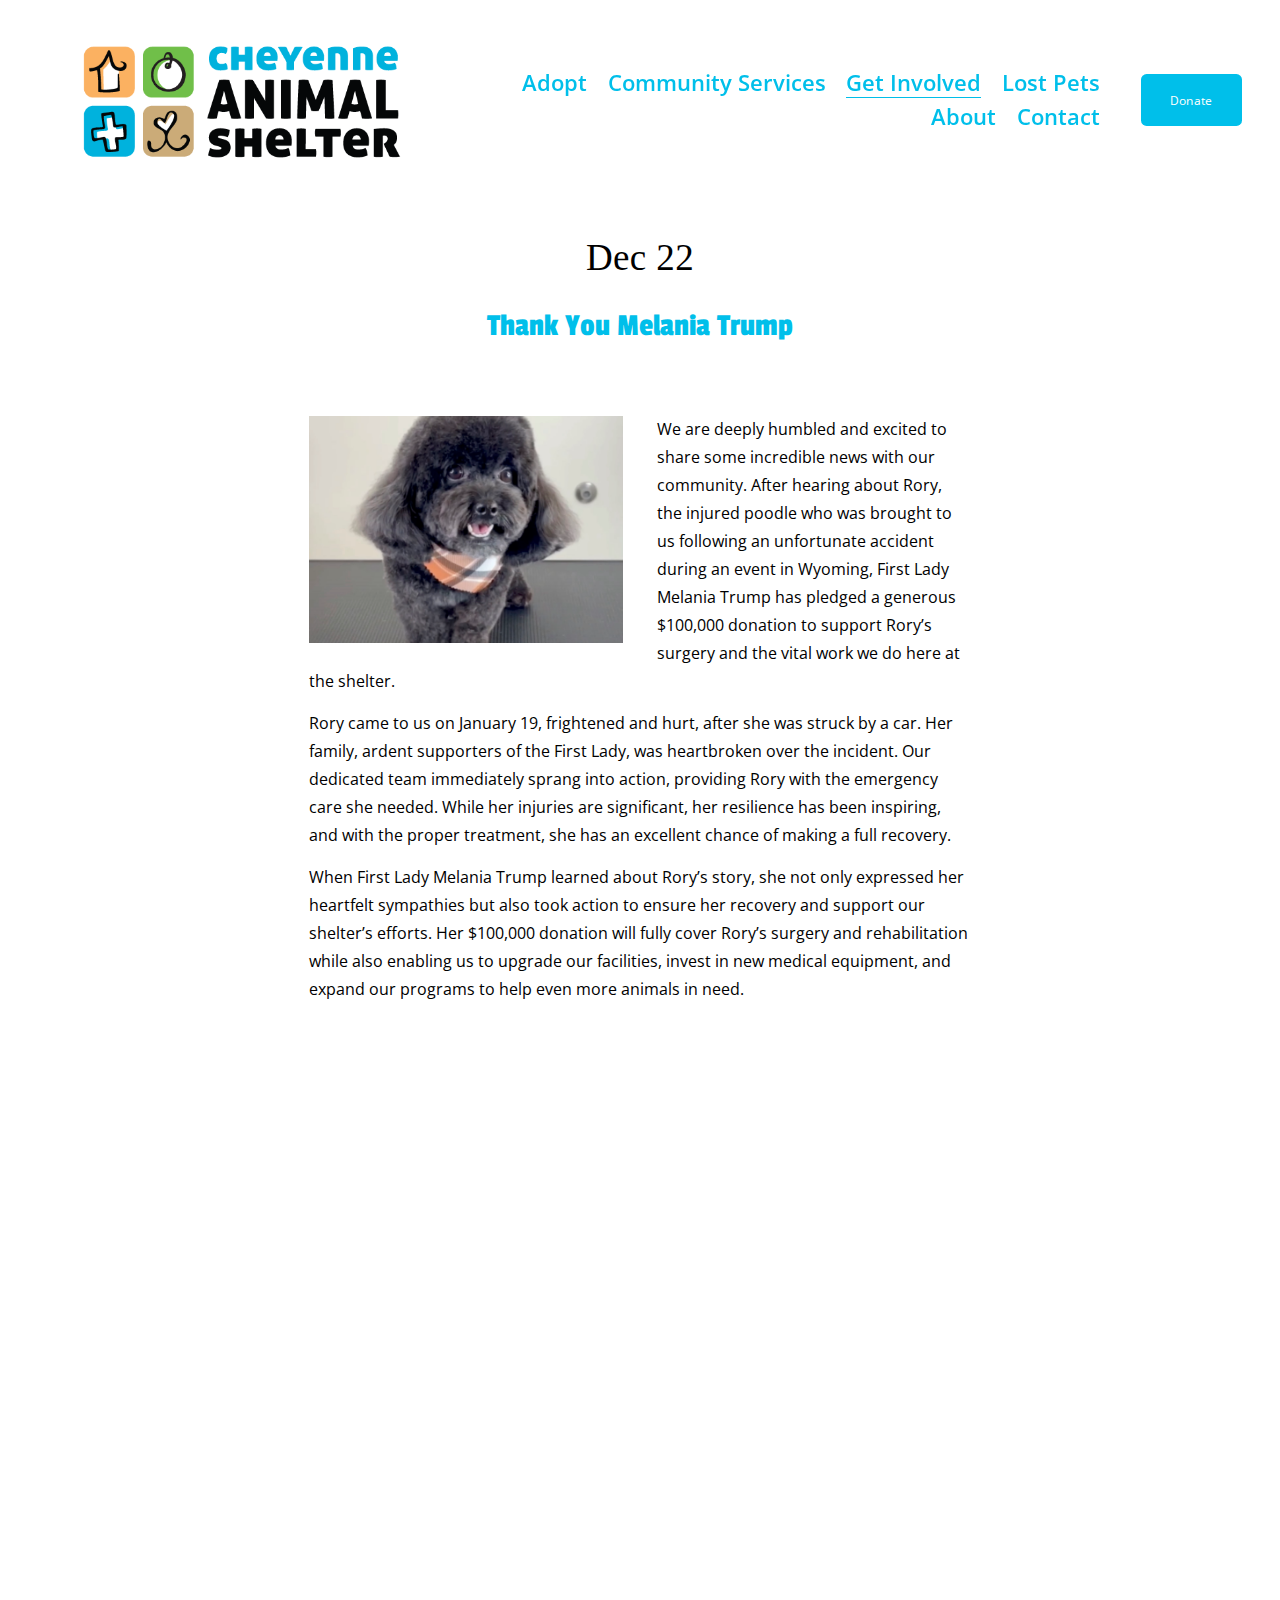
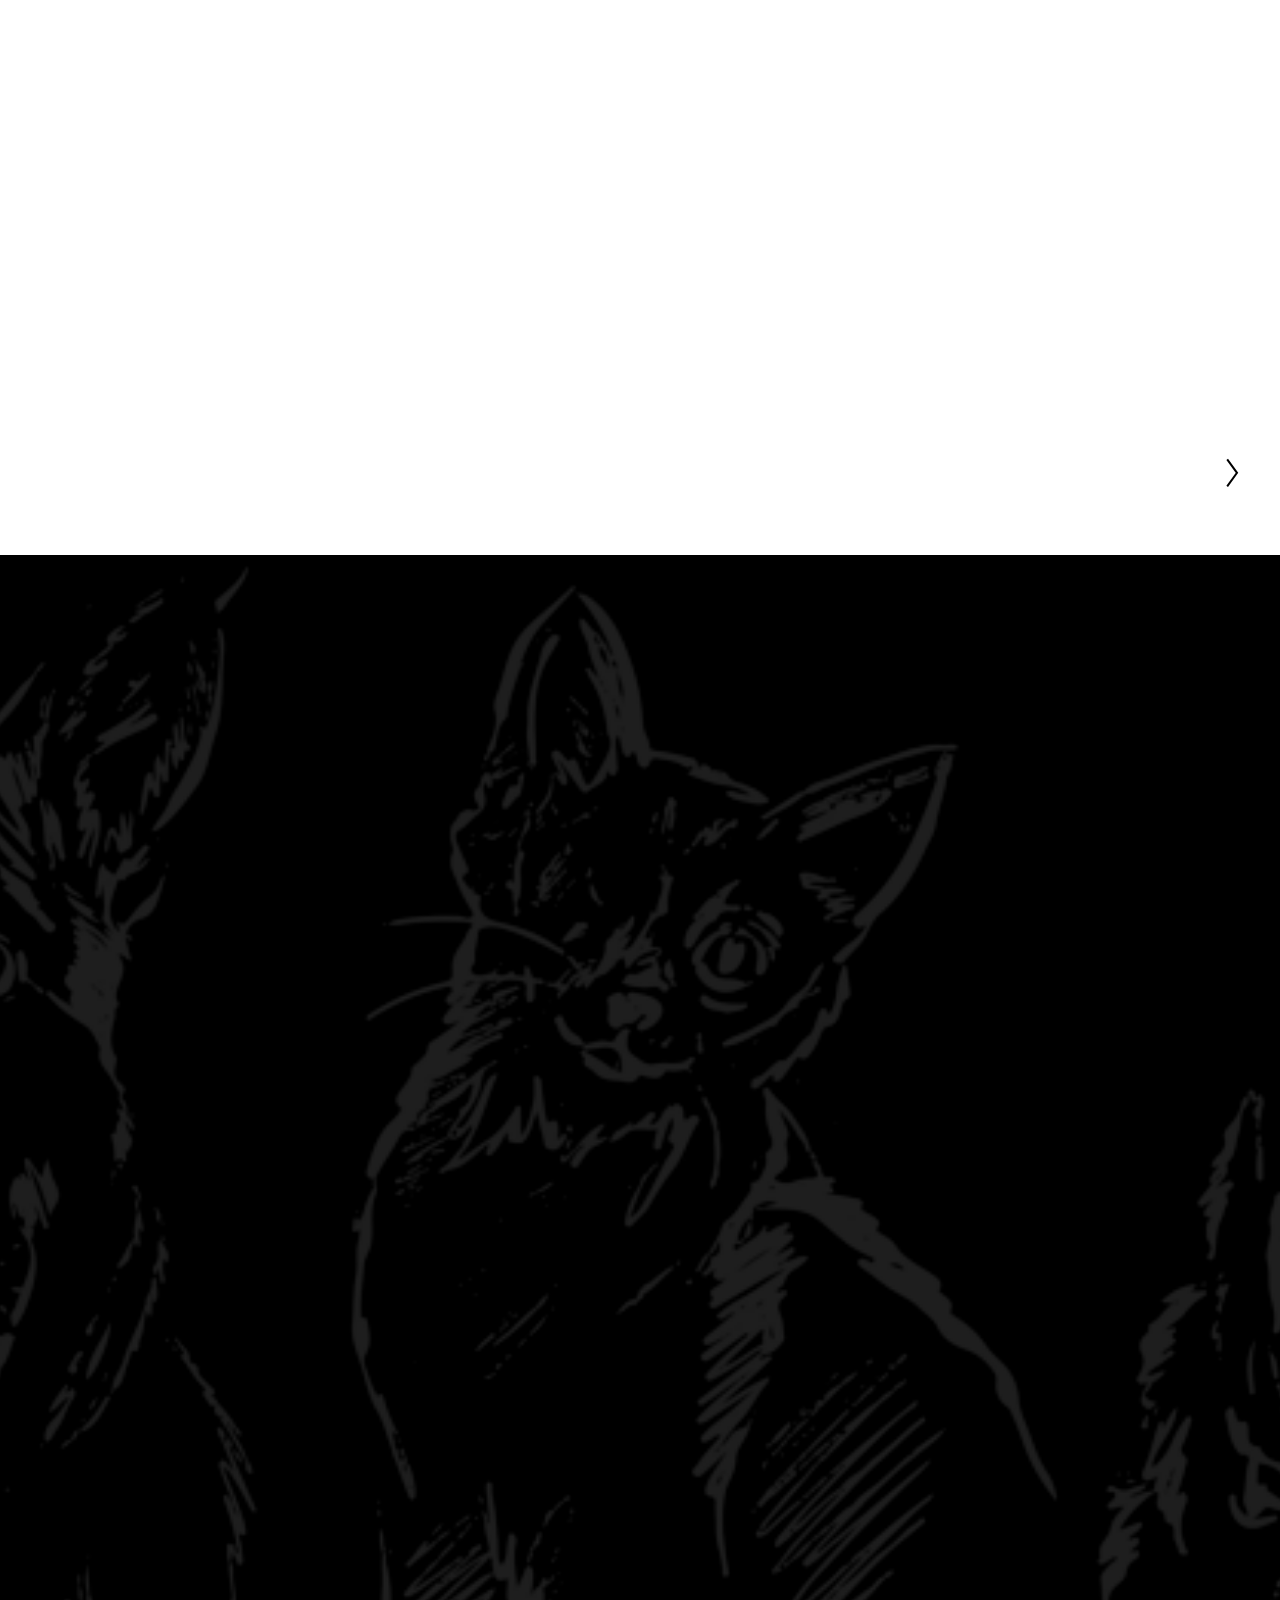
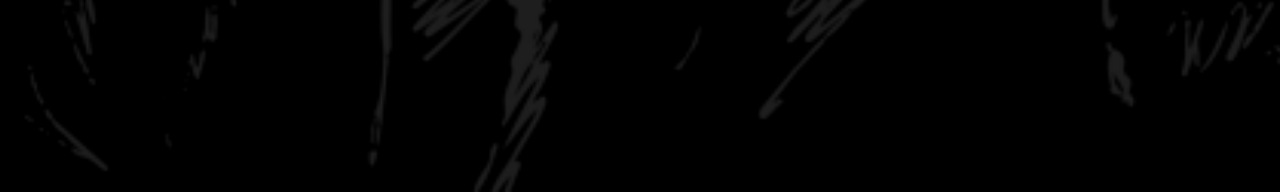
==== commit 20a17f83: "Update index.html" ====
--- a/news/blog/thank-you-melania-tump-and-foundation-for-your-pledge-of-100-thousand/index.html
+++ b/news/blog/thank-you-melania-tump-and-foundation-for-your-pledge-of-100-thousand/index.html
@@ -381,7 +381,7 @@
                     " data-animation-role="header-element">
                     
                       <div class="header-title-logo">
-                        <a href="https://www.cheyenneanimalshelter.org" data-animation-role="header-element">
+                        <a href="https://www.cheyenneanimalshelter.us.org" data-animation-role="header-element">
                         <picture><source media="only screen and (pointer: coarse) and (max-width: 1024px), screen and (max-width: 799px)" srcset="images/CAS-Logo-Horiz-RGB.png"><source media="only screen and (pointer: coarse) and (min-width: 1025px), screen and (min-width: 800px)" srcset="images/CAS-Logo-Horiz-RGB_1.png">
 <img elementtiming="nbf-header-logo-desktop" src="images/CAS-Logo-Horiz-RGB_1.png" alt="Cheyenne Animal Shelter" style="display:block" fetchpriority="high" loading="eager" decoding="async" data-loader="raw"></picture>
 
@@ -3097,4 +3097,4 @@
 
   
 
-</body></html>+</body></html>
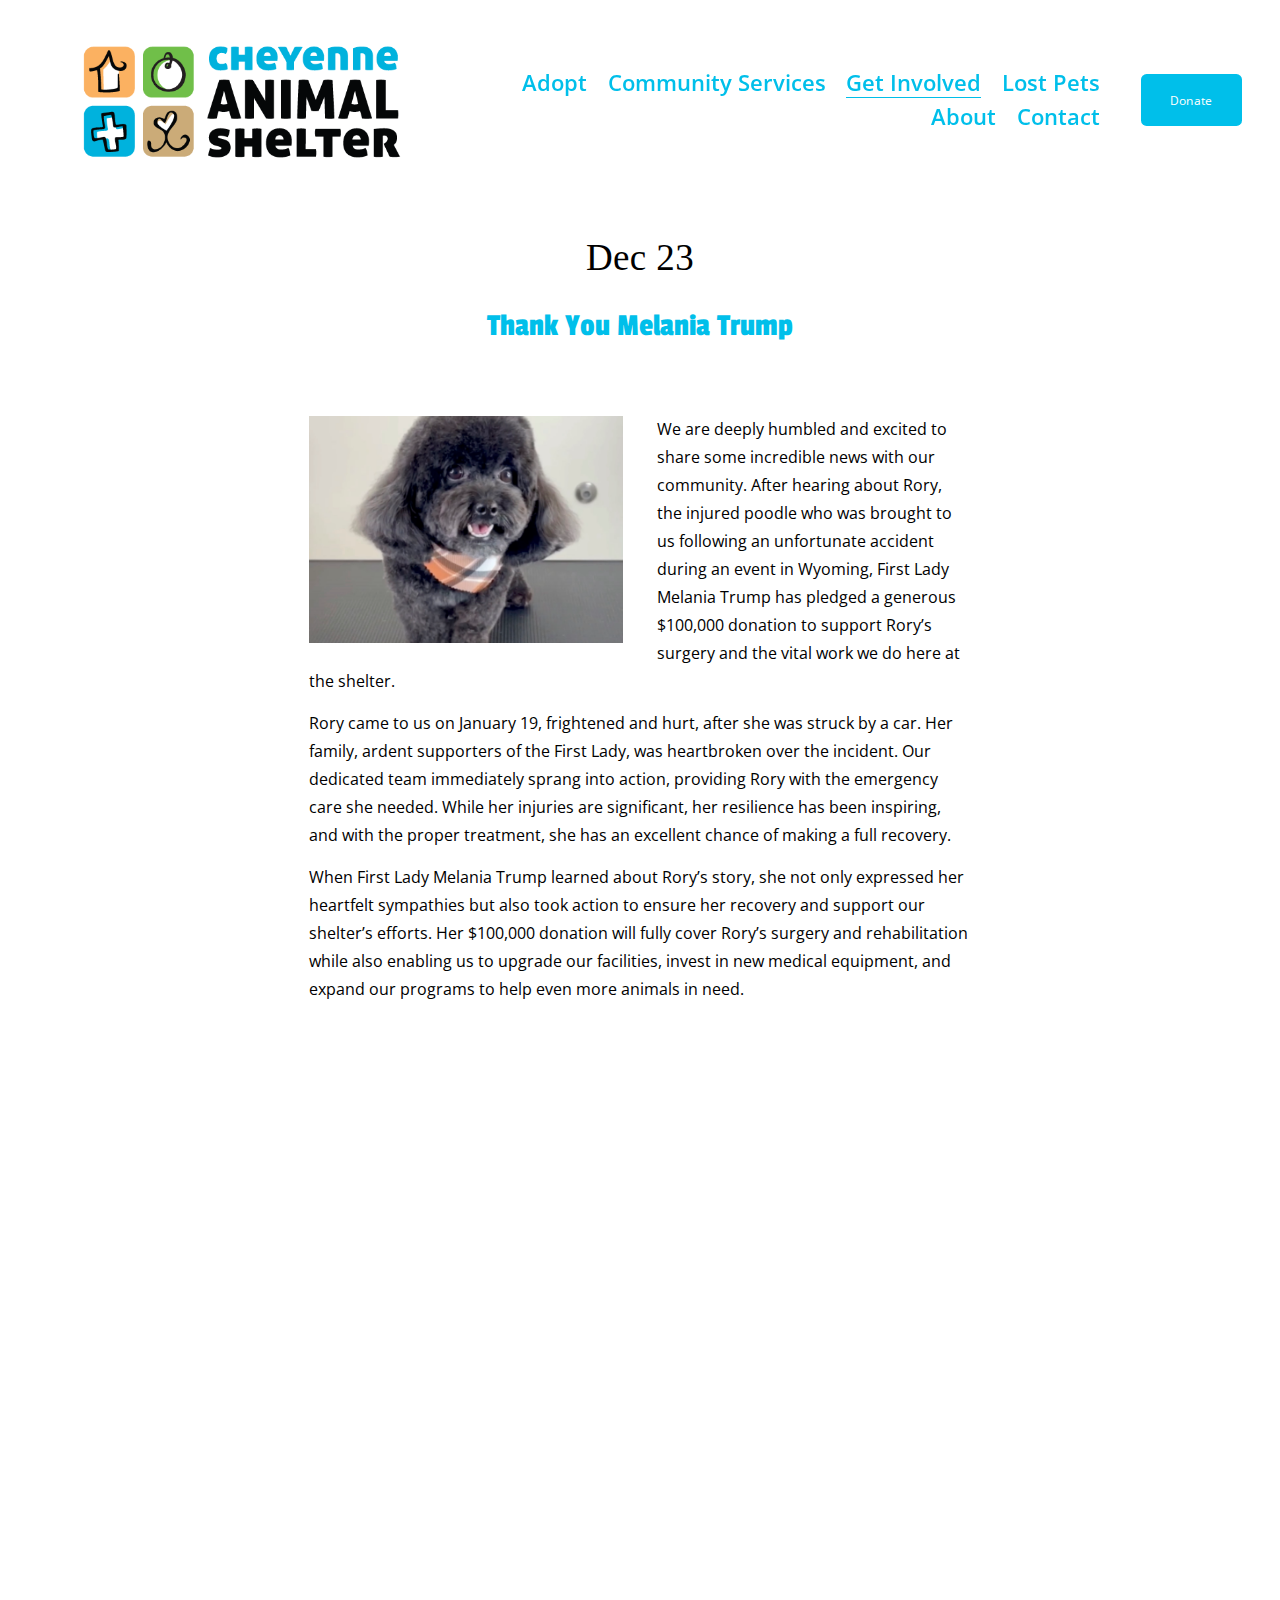
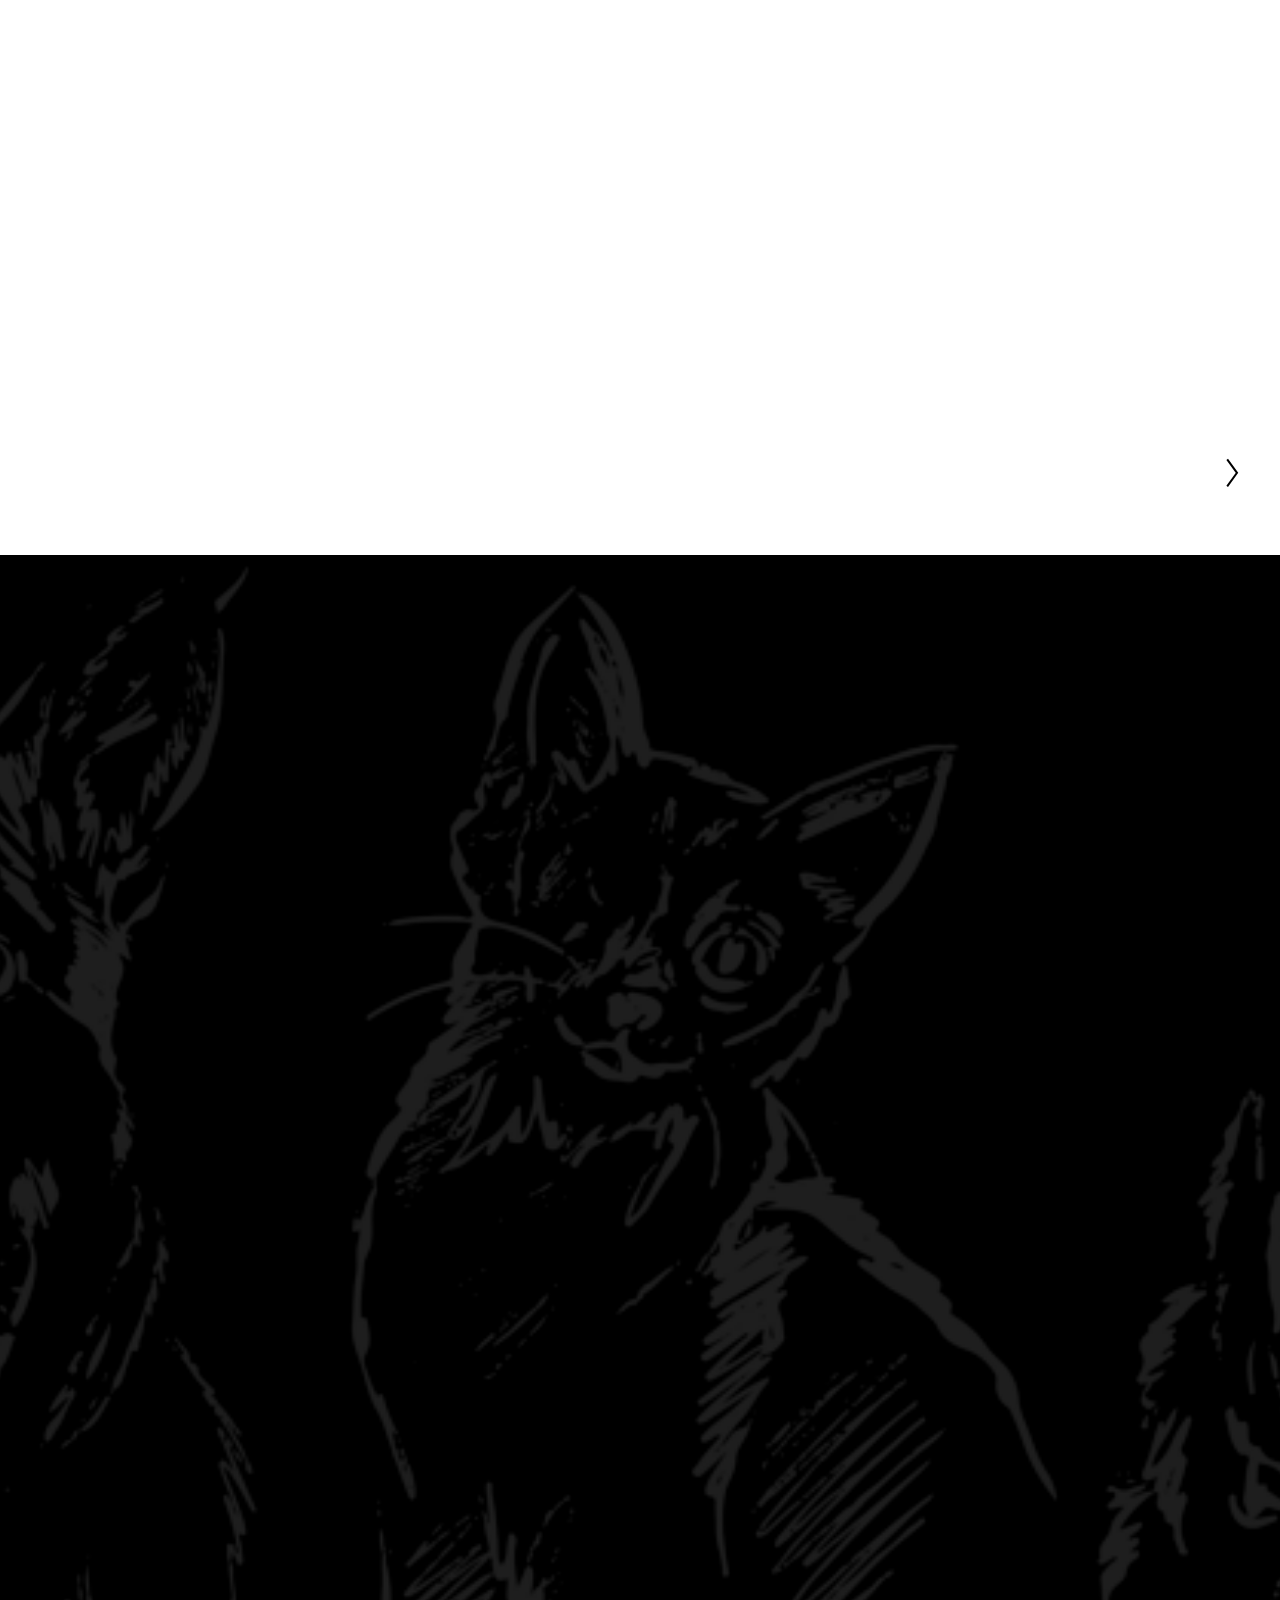
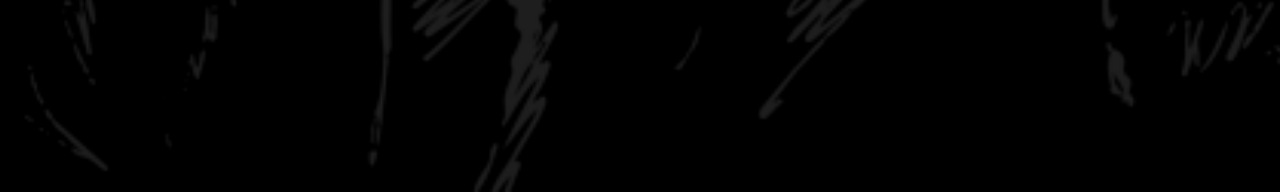
==== commit 8f6602bc: "Update index.html" ====
--- a/news/blog/thank-you-melania-tump-and-foundation-for-your-pledge-of-100-thousand/index.html
+++ b/news/blog/thank-you-melania-tump-and-foundation-for-your-pledge-of-100-thousand/index.html
@@ -2032,8 +2032,8 @@
           
 
           <div class="blog-item-author-date-wrapper" data-animation-role="date">
-            <time class="dt-published blog-meta-item blog-meta-item--date" datetime="Dec 22" pubdate="" data-content-field="published-on">
-              <span>Dec 22</span>
+            <time class="dt-published blog-meta-item blog-meta-item--date" datetime="Dec 23" pubdate="" data-content-field="published-on">
+              <span>Dec 23</span>
             </time>
             <div class="blog-meta-item blog-meta-item--author p-author author" data-content-field="author">Written By <a href="/news?author=6112ee2bc12e306a6e3fe2b3" class="blog-author-name">Kayla Hahn</a></div>
           </div>
